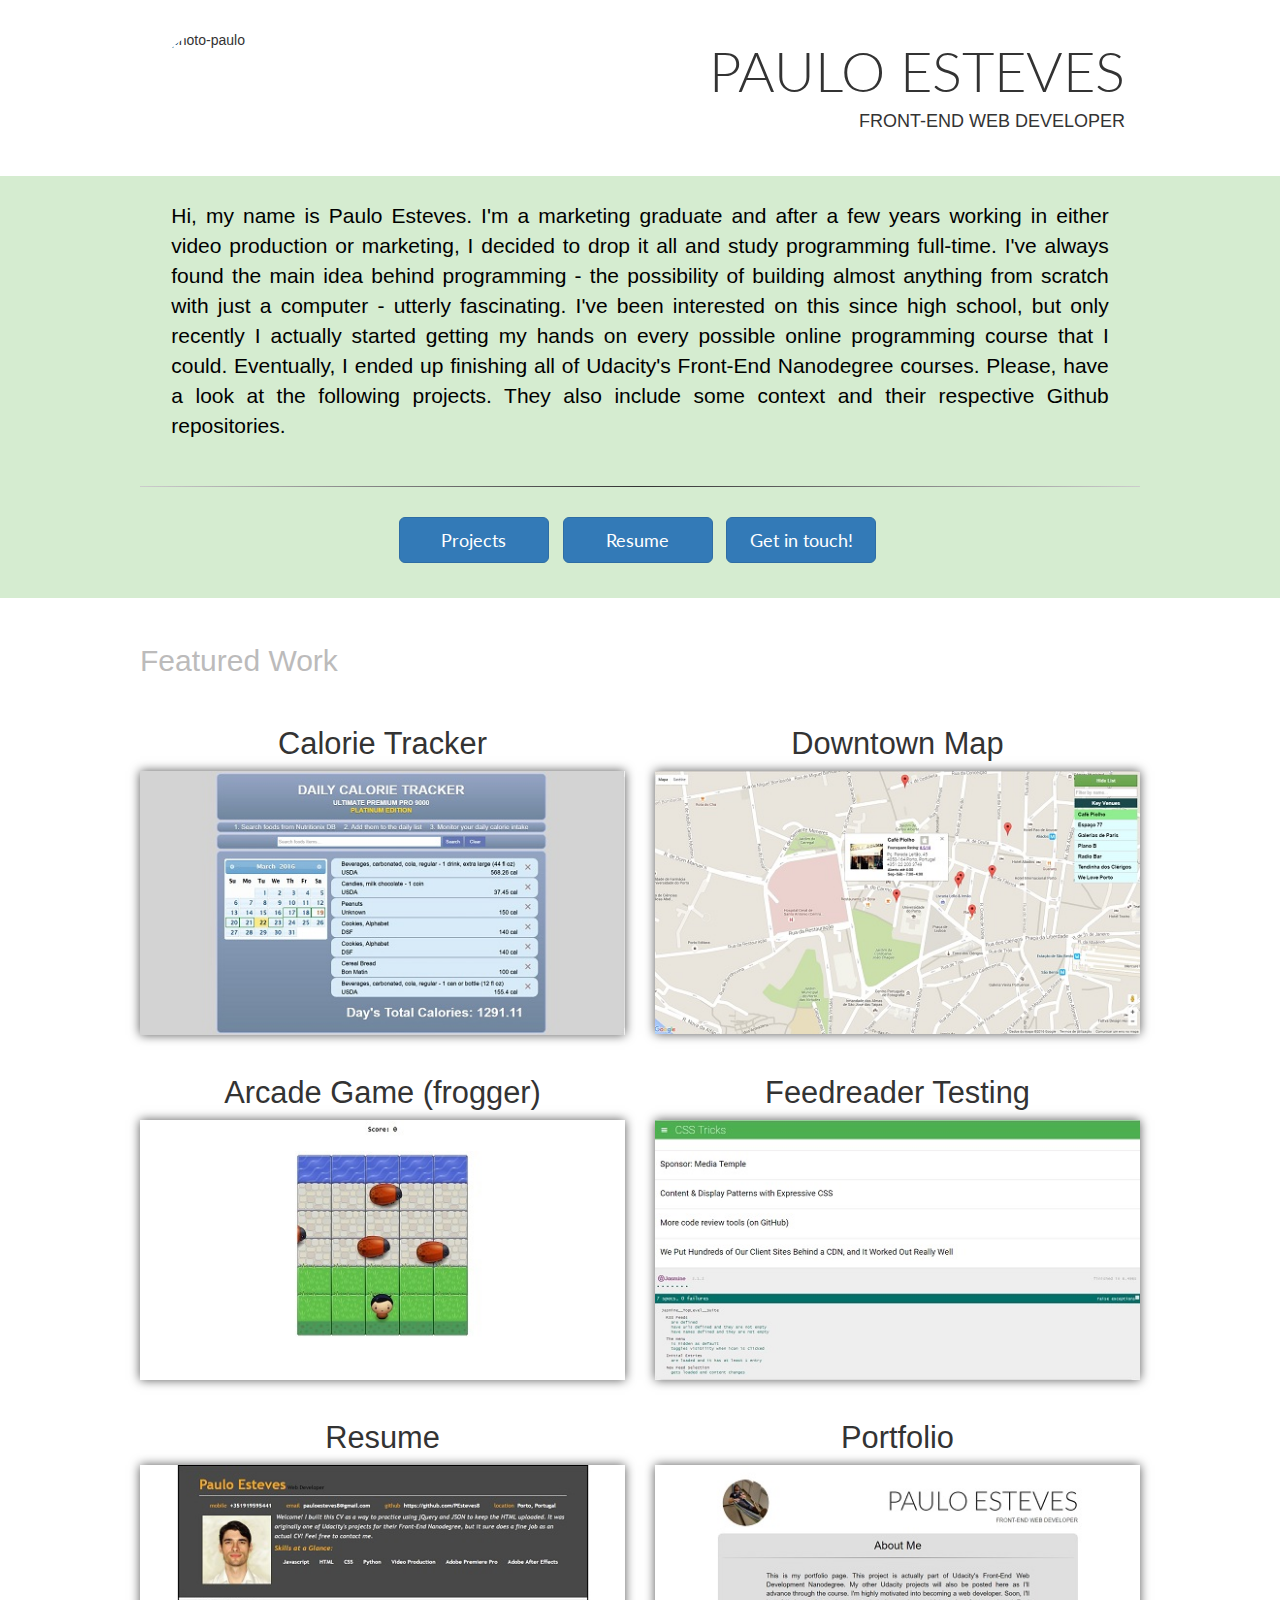
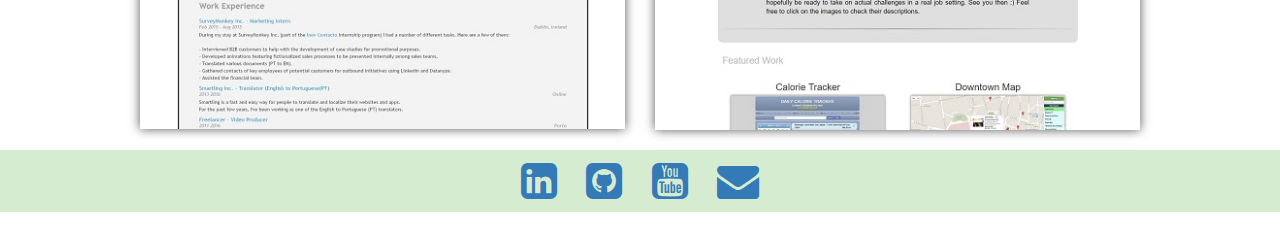
==== index.html @ fed98a26 "Switch placeholders with the actual projects" ====
<!DOCTYPE html>
<html>
  <head>
    <meta charset="utf-8">
    <meta name="viewport" content="width=device-width, initial-scale=1">
    <title>Paulo Esteves | Portfolio</title>
    <link rel="stylesheet" href="https://maxcdn.bootstrapcdn.com/bootstrap/3.3.6/css/bootstrap.min.css">
    <link rel="stylesheet" href="css/styles.css">
    <link href='https://fonts.googleapis.com/css?family=Lato:400,300' rel='stylesheet' type='text/css'>
    <link rel="stylesheet" href="https://maxcdn.bootstrapcdn.com/font-awesome/4.5.0/css/font-awesome.min.css" async>
    <script src="https://code.jquery.com/jquery-2.2.0.min.js"></script>
    <script src="https://maxcdn.bootstrapcdn.com/bootstrap/3.3.6/js/bootstrap.min.js"></script>
  </head>
  <body>
    <div class="container-fluid">
      <div class="row reduce-width">
        <div class="col-sm-3">
          <img class="img-responsive img-circle pic" src="https://scontent-mad1-1.xx.fbcdn.net/hphotos-xtp1/v/t1.0-9/11217966_1107688529257740_730842426302226319_n.jpg?oh=f24a5a9698c982ce047ebea0cc21320d&amp;oe=56FBA5E6" alt="photo-paulo" width="120" height="120">
        </div>
        <div class="col-sm-9 text-right text-uppercase text-md-left">
          <h1 class="name">Paulo Esteves</h1>
          <h4>Front-End Web Developer</h4>
        </div>
      </div>
      <div class="row">
        <div class="col-md-12 presentation-box text-center">

            <p class="text-justify presentation-text center-block">
            Hi, my name is Paulo Esteves. I'm a marketing graduate and after a few years working in either video production or marketing, I decided to drop it all and study programming full-time. I've always found the main idea behind programming - the possibility of building almost anything from scratch with just a computer - utterly fascinating. I've been interested on this since high school, but only recently I actually started getting my hands on every possible online programming course that I could. Eventually, I ended up finishing all of Udacity's Front-End Nanodegree courses. Please, have a look at the following projects. They also include some context and their respective Github repositories.
          </p>
          <hr>
          <ul class="list-unstyled list-inline menu">
            <li><a href="#featured" class="btn btn-primary btn-lg">Projects</a></li>
            <li><a href="https://PEsteves8.github.io/frontend-nanodegree-resume" target="_blank" class="btn btn-primary btn-lg">Resume</a></li>
            <li><a href="#contacts" class="btn btn-primary btn-lg">Get in touch!</a></li>
          </ul>
        </div>
      </div>
      <div class="reduce-width">
      <div class="row">
        <div class="col-md-12 featured-title" id="featured">
          <h2>Featured Work</h2>
        </div>
      </div>

      <div class="row text-center">
        <div class="col-md-6 project-box">
          <h2>Calorie Tracker</h2>
          <img class="img-responsive project-pic project-pic" alt ="Calorie Tracker Index" src="images/calorie-tracker.jpg" data-toggle="modal" data-target="#project1" width="500">
       </div>

        <div class="col-md-6 project-box">
          <h2>Downtown Map</h2>
          <img class="img-responsive center-block project-pic" alt ="placeholder" src="images/downtown-map.jpg" data-toggle="modal" data-target="#project2" width="500">
        </div>
      </div>
      <div class="row text-center">
        <div class="col-md-6 project-box">
          <h2>Arcade Game (frogger)</h2>
          <img class="img-responsive center-block project-pic" alt ="placeholder" src="images/arcade-game.jpg" data-toggle="modal" data-target="#project3" width="500">
        </div>
        <div class="col-md-6 project-box">
          <h2>Feedreader Testing</h2>
          <img class="img-responsive center-block project-pic" alt ="placeholder" src="images/feedreader-testing.jpg" data-toggle="modal" data-target="#project4" width="500">
        </div>
      </div>
      <div class="row text-center ">
        <div class="col-md-6 project-box">
          <h2>Resume</h2>
          <img class="img-responsive center-block project-pic" alt ="placeholder" src="images/resume.jpg" data-toggle="modal" data-target="#project5" width="500">
        </div>
        <div class="col-md-6 project-box">
          <h2>Portfolio</h2>
          <img class="img-responsive center-block project-pic" alt ="placeholder" src="images/portfolio.jpg" data-toggle="modal" data-target="#project6" width="500">
        </div>
      </div>
    </div>
      <div class="row">
        <div class="col-md-12 text-center social-icons" id="contacts">
          <a href="https://pt.linkedin.com/in/pauloesteves8" target="_blank"><i class="fa fa-3x fa-linkedin-square"></i></a>
          <a href="https://github.com/pesteves8" target="_blank"><i class="fa fa-3x fa-github-square"></i></a>
          <a href="https://www.youtube.com/user/Stevesbros/videos?sort=p&view=0&flow=grid" target="_blank"><i class="fa fa-3x fa-youtube-square"></i></a>
          <a href="mailto:pesteves8@gmail.com"><i class="fa fa-3x fa-envelope"></i></a>
        </div>
      </div>
    </div>

    <!-- Modals -->
    <div class="modal fade" id="project1" tabindex="-1" role="dialog" aria-labelledby="project1Label" aria-hidden="true">
      <div class="modal-dialog">
        <div class="modal-content">
          <div class="modal-header">
            <h2 class="modal-title text-center" id="project1Label">Calorie Tracker</h2>
          </div>
          <div class="modal-body">
            <img class="img-responsive center-block basic-bordered" alt ="app image" src="images/calorie-tracker.jpg">
            <div class="modal-anchors text-center">
            <a href="https://PEsteves8.github.io/calorie-tracker" target="_blank" class="btn btn-primary btn-large">Project</a>
            <a href="https://github.com/PEsteves8/calorie-tracker" target="_blank" class="btn btn-primary btn-large">Github Repo</a></div>
            <p class="project-description text-justify ">This project was built using the backbone.js framework. Udacity challenged students to learn Backbone by themselves from resources available on the web. The idea was then for them to build an app that allowed users to search food from an API and add them to a sum table. I also ended up implementing the calendar as I felt it made sense. Originally the data was stored locally using the localStorage object, but currently the data gets saved in a server using Firebase.</p>
          </div>
          <div class="modal-footer">
            <button type="button" class="btn btn-primary" data-dismiss="modal">Close</button>
          </div>
        </div>
      </div>
    </div>
    <div class="modal fade" id="project2" tabindex="-1" role="dialog" aria-labelledby="project2Label" aria-hidden="true">
      <div class="modal-dialog">
        <div class="modal-content">
          <div class="modal-header">
            <h2 class="modal-title text-center" id="project2Label">Downtown Map</h2>
          </div>
          <div class="modal-body">
            <img class="img-responsive center-block basic-bordered" alt ="app image" src="images/downtown-map.jpg">
            <div class="modal-anchors text-center">
            <a href="https://pesteves8.github.io/frontend-nanodegree-neighbourhood-map" target="_blank" class="btn btn-primary btn-large">Project</a>
            <a href="https://github.com/PEsteves8/frontend-nanodegree-neighborhood-map" target="_blank" class="btn btn-primary btn-large">Github Repo</a></div>
            <p class="project-description text-justify ">This project was built using the backbone.js framework. Udacity challenged students to learn Backbone by themselves from resources available on the web. The idea was then for them to build an app that allowed users to search food from an API and add them to a sum table. I also ended up implementing the calendar as I felt it made sense. Originally the data was stored locally using the localStorage object, but currently the data gets saved in a server using Firebase.</p>
          </div>
          <div class="modal-footer">
            <button type="button" class="btn btn-primary" data-dismiss="modal">Close</button>
          </div>
        </div>
      </div>
    </div>
    <div class="modal fade" id="project3" tabindex="-1" role="dialog" aria-labelledby="project3Label" aria-hidden="true">
      <div class="modal-dialog">
        <div class="modal-content">
          <div class="modal-header">
            <h2 class="modal-title text-center" id="project3Label">Arcade Game (Frogger clone)</h2>
          </div>
          <div class="modal-body">
            <img class="img-responsive center-block basic-bordered" alt ="app image" src="images/arcade-game.jpg">
            <div class="modal-anchors text-center">
            <a href="https://pesteves8.github.io/frontend-nanodegree-arcade-game" target="_blank" class="btn btn-primary btn-large">Project</a>
            <a href="https://github.com/PEsteves8/frontend-nanodegree-arcade-game" target="_blank" class="btn btn-primary btn-large">Github Repo</a></div>
            <p class="project-description text-justify ">This project was built using the backbone.js framework. Udacity challenged students to learn Backbone by themselves from resources available on the web. The idea was then for them to build an app that allowed users to search food from an API and add them to a sum table. I also ended up implementing the calendar as I felt it made sense. Originally the data was stored locally using the localStorage object, but currently the data gets saved in a server using Firebase.</p>
          </div>
          <div class="modal-footer">
            <button type="button" class="btn btn-primary" data-dismiss="modal">Close</button>
          </div>
        </div>
      </div>
    </div>
    <div class="modal fade" id="project4" tabindex="-1" role="dialog" aria-labelledby="project4Label" aria-hidden="true">
      <div class="modal-dialog">
        <div class="modal-content">
          <div class="modal-header">
            <h2 class="modal-title text-center" id="project4Label">Feedreader Testing</h2>
          </div>
          <div class="modal-body">
            <img class="img-responsive center-block basic-bordered" alt ="app image" src="images/feedreader-testing.jpg">
            <div class="modal-anchors text-center">
            <a href="https://pesteves8.github.io/frontend-nanodegree-feedreader-testing" target="_blank" class="btn btn-primary btn-large">Project</a>
            <a href="https://github.com/PEsteves8/frontend-nanodegree-feedreader-testing" target="_blank" class="btn btn-primary btn-large">Github Repo</a></div>
            <p class="project-description text-justify ">This project was built using the backbone.js framework. Udacity challenged students to learn Backbone by themselves from resources available on the web. The idea was then for them to build an app that allowed users to search food from an API and add them to a sum table. I also ended up implementing the calendar as I felt it made sense. Originally the data was stored locally using the localStorage object, but currently the data gets saved in a server using Firebase.</p>
          </div>
          <div class="modal-footer">
            <button type="button" class="btn btn-primary" data-dismiss="modal">Close</button>
          </div>
        </div>
      </div>
    </div>
    <div class="modal fade" id="project5" tabindex="-1" role="dialog" aria-labelledby="project5Label" aria-hidden="true">
      <div class="modal-dialog">
        <div class="modal-content">
          <div class="modal-header">
            <h2 class="modal-title text-center" id="project5Label">Interactive Resume</h2>
          </div>
          <div class="modal-body">
            <img class="img-responsive center-block basic-bordered" alt ="app image" src="images/resume.jpg">
            <div class="modal-anchors text-center">
            <a href="https://pesteves8.github.io/frontend-nanodegree-resume" target="_blank" class="btn btn-primary btn-large">Project</a>
            <a href="https://github.com/PEsteves8/frontend-nanodegree-resume" target="_blank" class="btn btn-primary btn-large">Github Repo</a></div>
            <p class="project-description text-justify ">This project was built using the backbone.js framework. Udacity challenged students to learn Backbone by themselves from resources available on the web. The idea was then for them to build an app that allowed users to search food from an API and add them to a sum table. I also ended up implementing the calendar as I felt it made sense. Originally the data was stored locally using the localStorage object, but currently the data gets saved in a server using Firebase.</p>
          </div>
          <div class="modal-footer">
            <button type="button" class="btn btn-primary" data-dismiss="modal">Close</button>
          </div>
        </div>
      </div>
    </div>
    <div class="modal fade" id="project6" tabindex="-1" role="dialog" aria-labelledby="project6Label" aria-hidden="true">
      <div class="modal-dialog">
        <div class="modal-content">
          <div class="modal-header">
            <h2 class="modal-title text-center" id="project6Label">Portfolio</h2>
          </div>
          <div class="modal-body">
            <img class="img-responsive center-block basic-bordered" alt ="app image" src="images/portfolio.jpg">
            <div class="modal-anchors text-center">
            <a href="https://pesteves8.github.io/frontend-nanodegree-portfolio" target="_blank" class="btn btn-primary btn-large">Project</a>
            <a href="https://github.com/PEsteves8/PEsteves8.github.io" target="_blank" class="btn btn-primary btn-large">Github Repo</a></div>
            <p class="project-description text-justify ">This project was built using the backbone.js framework. Udacity challenged students to learn Backbone by themselves from resources available on the web. The idea was then for them to build an app that allowed users to search food from an API and add them to a sum table. I also ended up implementing the calendar as I felt it made sense. Originally the data was stored locally using the localStorage object, but currently the data gets saved in a server using Firebase.</p>
          </div>
          <div class="modal-footer">
            <button type="button" class="btn btn-primary" data-dismiss="modal">Close</button>
          </div>
        </div>
      </div>
    </div>
  </body>
</html>
---- css/styles.css ----
body {
    font-family: 'Arial', Helvetica, sans-serif;
    margin-top: 20px;
}


a {
  font-family: 'Lato', sans-serif;
  color: #60604a;
  display: block;
  margin-top: 10px;
}

.reduce-width {
  width: 80%;
  margin: 0 auto;
}

.pic {
margin-top: 10px;
}


@media screen and (max-width: 770px) {
    .pic {
      margin: 0 auto;
    }

    .name-title {
      text-align: center;
    }
}


.name {
  font-family: 'Lato', sans-serif;
  font-weight: 300;
  font-size: 4em;
}

.about {
  font-family: 'Lato', sans-serif;
  padding-top: 10px;

}

.presentation-text {
  padding-top: 2%;
  padding-bottom: 2%;
  width: 75%;
  font-size: 1.5em;
}

.presentation-box {
  color: black;
  background-color: #d5ecd0;
  margin-top: 2%;
  margin-bottom: 2%;
  padding-bottom: 2%;

}

.menu a {
  font-weight: 400;
  width: 150px;
}

.featured-title {
  color: #bcbbbb;
  padding-bottom: 2%;
}

.project-pic {
  box-shadow: 0 0 10px #575757;
  transition: box-shadow 0.2s ease-out;
}

.project-pic, .project-box {
  margin: 0 auto;
}

.project-pic:hover {
  cursor: pointer;
  box-shadow: 0 0 20px #575757;
}

.project-box h2 {
  font-size: 2.2em;
}

.project-box {
  margin-bottom: 2%;
}

.fa {
  color: #337ab7;

}
.fa:hover {
  color: #286090;
}

.social-icons {
  background-color:  #d5ecd0;
  padding: 10px;
  margin-bottom: 2%;
}

.social-icons a {
  display: inline;
  margin: 1%;
}

.project-description {
  margin: 2% 5% 0;
  font-size: 1.3em;
}
.modal-buttons {
  margin-top: 2%;
}

.modal-anchors a {
  width: 120px;
}

.basic-bordered {
  border: 1px solid grey;
}

hr {
    border: 0;
    height: 1px;
    background: #333;
    background-image: linear-gradient(to right, #ccc, #333, #ccc);
    width: 80%;

}
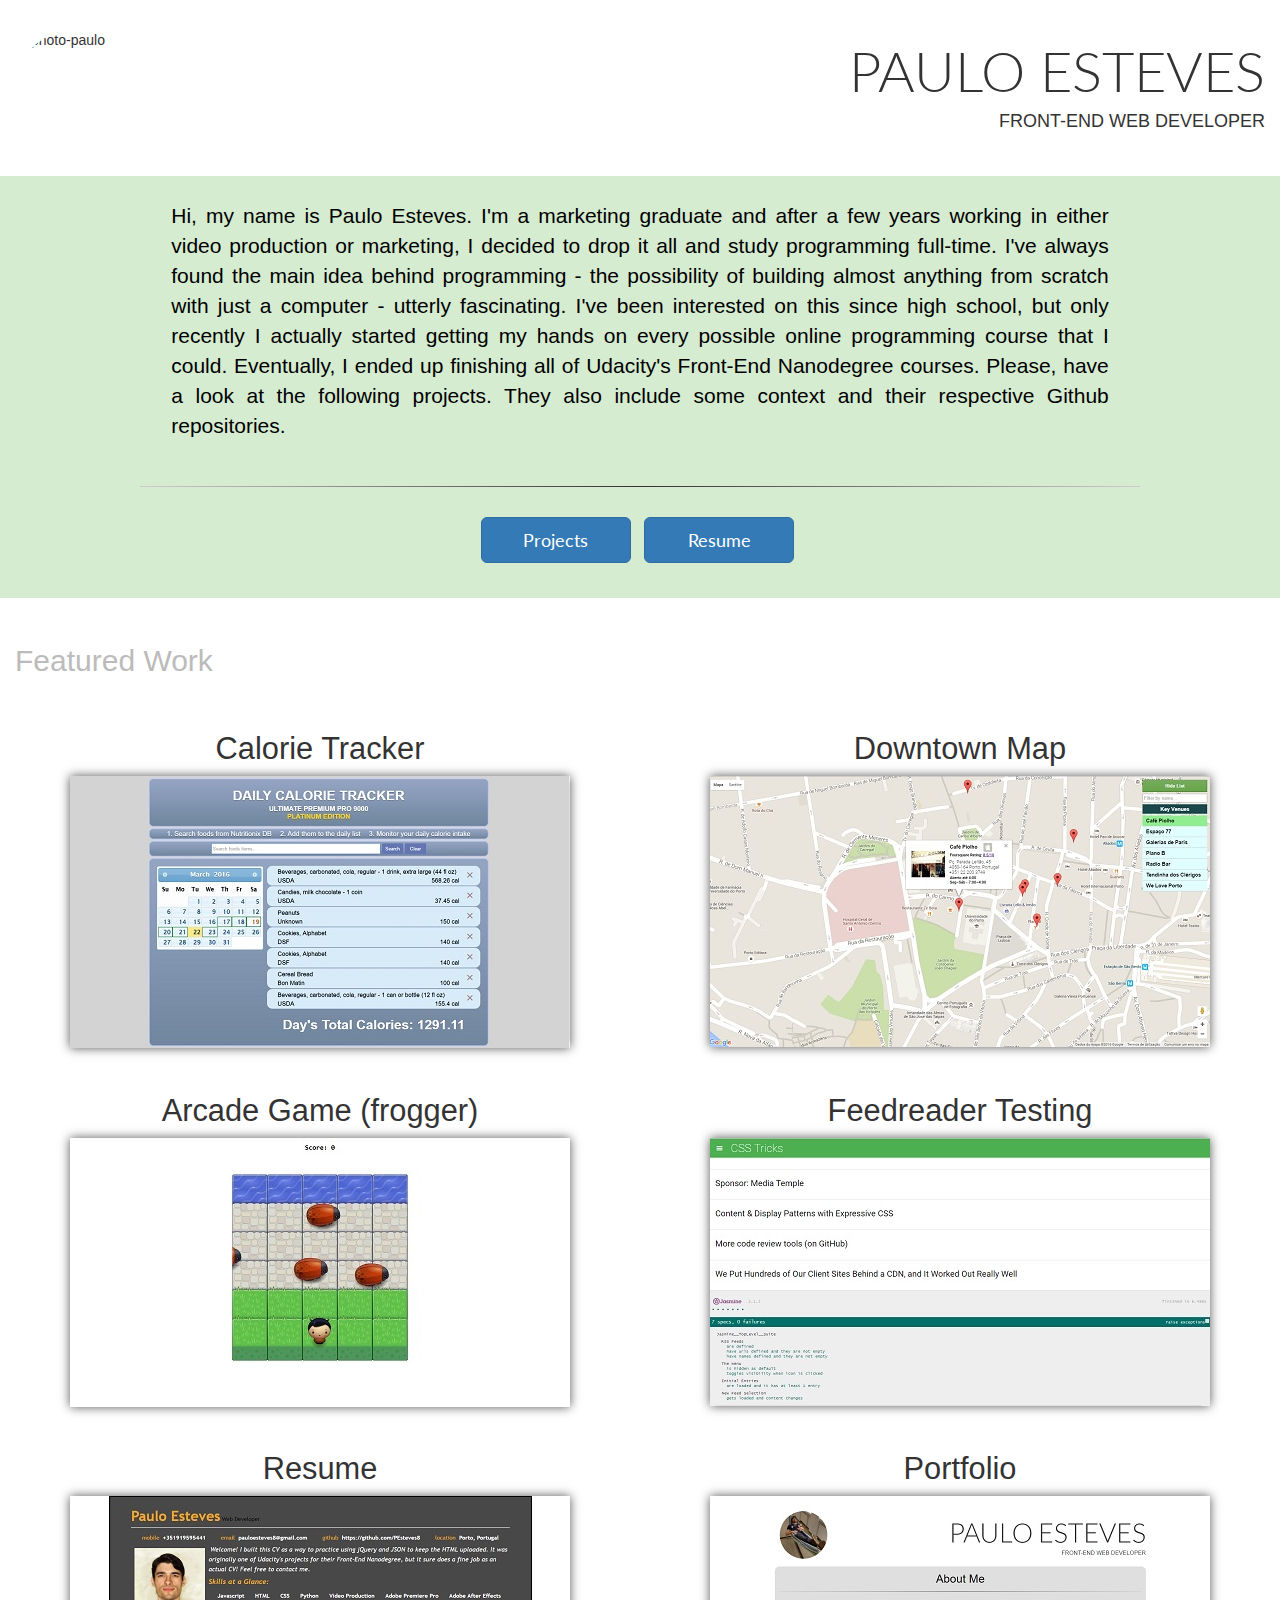
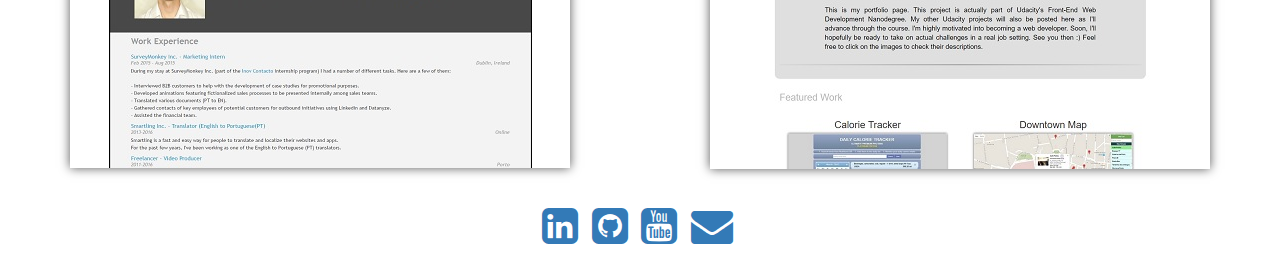
==== commit 882369cd: "feat: Delete get in touch button" ====
--- a/index.html
+++ b/index.html
@@ -1,42 +1,45 @@
 <!DOCTYPE html>
 <html>
-  <head>
-    <meta charset="utf-8">
-    <meta name="viewport" content="width=device-width, initial-scale=1">
-    <title>Paulo Esteves | Portfolio</title>
-    <link rel="stylesheet" href="https://maxcdn.bootstrapcdn.com/bootstrap/3.3.6/css/bootstrap.min.css">
-    <link rel="stylesheet" href="css/styles.css">
-    <link href='https://fonts.googleapis.com/css?family=Lato:400,300' rel='stylesheet' type='text/css'>
-    <link rel="stylesheet" href="https://maxcdn.bootstrapcdn.com/font-awesome/4.5.0/css/font-awesome.min.css" async>
-    <script src="https://code.jquery.com/jquery-2.2.0.min.js"></script>
-    <script src="https://maxcdn.bootstrapcdn.com/bootstrap/3.3.6/js/bootstrap.min.js"></script>
-  </head>
-  <body>
-    <div class="container-fluid">
-      <div class="row reduce-width">
-        <div class="col-sm-3">
-          <img class="img-responsive img-circle pic" src="https://scontent-mad1-1.xx.fbcdn.net/hphotos-xtp1/v/t1.0-9/11217966_1107688529257740_730842426302226319_n.jpg?oh=f24a5a9698c982ce047ebea0cc21320d&amp;oe=56FBA5E6" alt="photo-paulo" width="120" height="120">
-        </div>
-        <div class="col-sm-9 text-right text-uppercase text-md-left">
-          <h1 class="name">Paulo Esteves</h1>
-          <h4>Front-End Web Developer</h4>
-        </div>
-      </div>
-      <div class="row">
-        <div class="col-md-12 presentation-box text-center">
-
-            <p class="text-justify presentation-text center-block">
-            Hi, my name is Paulo Esteves. I'm a marketing graduate and after a few years working in either video production or marketing, I decided to drop it all and study programming full-time. I've always found the main idea behind programming - the possibility of building almost anything from scratch with just a computer - utterly fascinating. I've been interested on this since high school, but only recently I actually started getting my hands on every possible online programming course that I could. Eventually, I ended up finishing all of Udacity's Front-End Nanodegree courses. Please, have a look at the following projects. They also include some context and their respective Github repositories.
-          </p>
-          <hr>
-          <ul class="list-unstyled list-inline menu">
-            <li><a href="#featured" class="btn btn-primary btn-lg">Projects</a></li>
-            <li><a href="https://PEsteves8.github.io/frontend-nanodegree-resume" target="_blank" class="btn btn-primary btn-lg">Resume</a></li>
-            <li><a href="#contacts" class="btn btn-primary btn-lg">Get in touch!</a></li>
-          </ul>
-        </div>
-      </div>
-      <div class="reduce-width">
+
+<head>
+  <meta charset="utf-8">
+  <meta name="viewport" content="width=device-width, initial-scale=1">
+  <title>Paulo Esteves | Portfolio</title>
+  <link rel="stylesheet" href="https://maxcdn.bootstrapcdn.com/bootstrap/3.3.6/css/bootstrap.min.css">
+  <link rel="stylesheet" href="css/styles.css">
+  <link href='https://fonts.googleapis.com/css?family=Lato:400,300' rel='stylesheet' type='text/css'>
+  <link rel="stylesheet" href="https://maxcdn.bootstrapcdn.com/font-awesome/4.5.0/css/font-awesome.min.css">
+  <script src="https://code.jquery.com/jquery-2.2.0.min.js"></script>
+  <script src="https://maxcdn.bootstrapcdn.com/bootstrap/3.3.6/js/bootstrap.min.js"></script>
+</head>
+
+<body>
+  <div class="container-fluid">
+    <div class="row header-row">
+      <div class="col-sm-3">
+        <img class="img-responsive img-circle pic" src="https://scontent-mad1-1.xx.fbcdn.net/hphotos-xtp1/v/t1.0-9/11217966_1107688529257740_730842426302226319_n.jpg?oh=f24a5a9698c982ce047ebea0cc21320d&amp;oe=56FBA5E6" alt="photo-paulo" width="120" height="120">
+      </div>
+      <div class="col-sm-9 text-right text-uppercase text-md-left">
+        <h1 class="name">Paulo Esteves</h1>
+        <h4>Front-End Web Developer</h4>
+      </div>
+    </div>
+    <div class="row">
+      <div class="col-md-12 presentation-box text-center">
+
+        <p class="text-justify presentation-text center-block">
+          Hi, my name is Paulo Esteves. I'm a marketing graduate and after a few years working in either video production or marketing, I decided to drop it all and study programming full-time. I've always found the main idea behind programming - the possibility
+          of building almost anything from scratch with just a computer - utterly fascinating. I've been interested on this since high school, but only recently I actually started getting my hands on every possible online programming course that I could.
+          Eventually, I ended up finishing all of Udacity's Front-End Nanodegree courses. Please, have a look at the following projects. They also include some context and their respective Github repositories.
+        </p>
+        <hr>
+        <ul class="list-unstyled list-inline menu">
+          <li><a href="#featured" class="btn btn-primary btn-lg">Projects</a></li>
+          <li><a href="https://PEsteves8.github.io/frontend-nanodegree-resume" target="_blank" class="btn btn-primary btn-lg">Resume</a></li>
+        </ul>
+      </div>
+    </div>
+    <div class="project-section">
       <div class="row">
         <div class="col-md-12 featured-title" id="featured">
           <h2>Featured Work</h2>
@@ -46,159 +49,168 @@
       <div class="row text-center">
         <div class="col-md-6 project-box">
           <h2>Calorie Tracker</h2>
-          <img class="img-responsive project-pic project-pic" alt ="Calorie Tracker Index" src="images/calorie-tracker.jpg" data-toggle="modal" data-target="#project1" width="500">
-       </div>
+          <img class="img-responsive project-pic project-pic" alt="Calorie Tracker Index" src="images/calorie-tracker.jpg" data-toggle="modal" data-target="#project1" width="500">
+        </div>
 
         <div class="col-md-6 project-box">
           <h2>Downtown Map</h2>
-          <img class="img-responsive center-block project-pic" alt ="placeholder" src="images/downtown-map.jpg" data-toggle="modal" data-target="#project2" width="500">
+          <img class="img-responsive center-block project-pic" alt="placeholder" src="images/downtown-map.jpg" data-toggle="modal" data-target="#project2" width="500">
         </div>
       </div>
       <div class="row text-center">
         <div class="col-md-6 project-box">
           <h2>Arcade Game (frogger)</h2>
-          <img class="img-responsive center-block project-pic" alt ="placeholder" src="images/arcade-game.jpg" data-toggle="modal" data-target="#project3" width="500">
+          <img class="img-responsive center-block project-pic" alt="placeholder" src="images/arcade-game.jpg" data-toggle="modal" data-target="#project3" width="500">
         </div>
         <div class="col-md-6 project-box">
           <h2>Feedreader Testing</h2>
-          <img class="img-responsive center-block project-pic" alt ="placeholder" src="images/feedreader-testing.jpg" data-toggle="modal" data-target="#project4" width="500">
+          <img class="img-responsive center-block project-pic" alt="placeholder" src="images/feedreader-testing.jpg" data-toggle="modal" data-target="#project4" width="500">
         </div>
       </div>
       <div class="row text-center ">
         <div class="col-md-6 project-box">
           <h2>Resume</h2>
-          <img class="img-responsive center-block project-pic" alt ="placeholder" src="images/resume.jpg" data-toggle="modal" data-target="#project5" width="500">
+          <img class="img-responsive center-block project-pic" alt="placeholder" src="images/resume.jpg" data-toggle="modal" data-target="#project5" width="500">
         </div>
         <div class="col-md-6 project-box">
           <h2>Portfolio</h2>
-          <img class="img-responsive center-block project-pic" alt ="placeholder" src="images/portfolio.jpg" data-toggle="modal" data-target="#project6" width="500">
-        </div>
-      </div>
-    </div>
-      <div class="row">
-        <div class="col-md-12 text-center social-icons" id="contacts">
-          <a href="https://pt.linkedin.com/in/pauloesteves8" target="_blank"><i class="fa fa-3x fa-linkedin-square"></i></a>
-          <a href="https://github.com/pesteves8" target="_blank"><i class="fa fa-3x fa-github-square"></i></a>
-          <a href="https://www.youtube.com/user/Stevesbros/videos?sort=p&view=0&flow=grid" target="_blank"><i class="fa fa-3x fa-youtube-square"></i></a>
-          <a href="mailto:pesteves8@gmail.com"><i class="fa fa-3x fa-envelope"></i></a>
-        </div>
-      </div>
-    </div>
-
-    <!-- Modals -->
-    <div class="modal fade" id="project1" tabindex="-1" role="dialog" aria-labelledby="project1Label" aria-hidden="true">
-      <div class="modal-dialog">
-        <div class="modal-content">
-          <div class="modal-header">
-            <h2 class="modal-title text-center" id="project1Label">Calorie Tracker</h2>
-          </div>
-          <div class="modal-body">
-            <img class="img-responsive center-block basic-bordered" alt ="app image" src="images/calorie-tracker.jpg">
-            <div class="modal-anchors text-center">
+          <img class="img-responsive center-block project-pic" alt="placeholder" src="images/portfolio.jpg" data-toggle="modal" data-target="#project6" width="500">
+        </div>
+      </div>
+    </div>
+    <div class="row">
+      <div class="col-md-12 text-center social-icons-section">
+        <ul class="list-unstyled list-inline">
+        <li><a href="https://pt.linkedin.com/in/pauloesteves8" target="_blank"><i class="fa fa-3x fa-linkedin-square"></i></a></li>
+        <li><a href="https://github.com/pesteves8" target="_blank"><i class="fa fa-3x fa-github-square"></i></a></li>
+        <li><a href="https://www.youtube.com/user/Stevesbros/videos?sort=p&view=0&flow=grid" target="_blank"><i class="fa fa-3x fa-youtube-square"></i></a></li>
+       <li><a href="mailto:pesteves8@gmail.com"><i class="fa fa-3x fa-envelope"></i></a></li>
+      </ul>
+      </div>
+    </div>
+  </div>
+
+  <!-- Modals - they open when a project image gets clicked -->
+  <div class="modal fade" id="project1" tabindex="-1" role="dialog" aria-labelledby="project1Label" aria-hidden="true">
+    <div class="modal-dialog">
+      <div class="modal-content">
+        <div class="modal-header">
+          <h2 class="modal-title text-center" id="project1Label">Calorie Tracker</h2>
+        </div>
+        <div class="modal-body">
+          <img class="img-responsive center-block modal-pic" alt="app image" src="images/calorie-tracker.jpg">
+          <div class="modal-anchors text-center">
             <a href="https://PEsteves8.github.io/calorie-tracker" target="_blank" class="btn btn-primary btn-large">Project</a>
             <a href="https://github.com/PEsteves8/calorie-tracker" target="_blank" class="btn btn-primary btn-large">Github Repo</a></div>
-            <p class="project-description text-justify ">This project was built using the backbone.js framework. Udacity challenged students to learn Backbone by themselves from resources available on the web. The idea was then for them to build an app that allowed users to search food from an API and add them to a sum table. I also ended up implementing the calendar as I felt it made sense. Originally the data was stored locally using the localStorage object, but currently the data gets saved in a server using Firebase.</p>
-          </div>
-          <div class="modal-footer">
-            <button type="button" class="btn btn-primary" data-dismiss="modal">Close</button>
-          </div>
-        </div>
-      </div>
-    </div>
-    <div class="modal fade" id="project2" tabindex="-1" role="dialog" aria-labelledby="project2Label" aria-hidden="true">
-      <div class="modal-dialog">
-        <div class="modal-content">
-          <div class="modal-header">
-            <h2 class="modal-title text-center" id="project2Label">Downtown Map</h2>
-          </div>
-          <div class="modal-body">
-            <img class="img-responsive center-block basic-bordered" alt ="app image" src="images/downtown-map.jpg">
-            <div class="modal-anchors text-center">
+          <p class="project-description text-justify ">This project was built using the backbone.js framework. Udacity challenged students to learn Backbone by themselves from resources available on the web. The idea was then for them to build an app that allowed users to search food from an API
+            and add them to a sum table. I also ended up implementing the calendar as I felt it made sense. Originally the data was stored locally using the localStorage object, but currently the data gets saved in a server using Firebase.</p>
+        </div>
+        <div class="modal-footer">
+          <button type="button" class="btn btn-primary" data-dismiss="modal">Close</button>
+        </div>
+      </div>
+    </div>
+  </div>
+  <div class="modal fade" id="project2" tabindex="-1" role="dialog" aria-labelledby="project2Label" aria-hidden="true">
+    <div class="modal-dialog">
+      <div class="modal-content">
+        <div class="modal-header">
+          <h2 class="modal-title text-center" id="project2Label">Downtown Map</h2>
+        </div>
+        <div class="modal-body">
+          <img class="img-responsive center-block modal-pic" alt="app image" src="images/downtown-map.jpg">
+          <div class="modal-anchors text-center">
             <a href="https://pesteves8.github.io/frontend-nanodegree-neighbourhood-map" target="_blank" class="btn btn-primary btn-large">Project</a>
             <a href="https://github.com/PEsteves8/frontend-nanodegree-neighborhood-map" target="_blank" class="btn btn-primary btn-large">Github Repo</a></div>
-            <p class="project-description text-justify ">This project was built using the backbone.js framework. Udacity challenged students to learn Backbone by themselves from resources available on the web. The idea was then for them to build an app that allowed users to search food from an API and add them to a sum table. I also ended up implementing the calendar as I felt it made sense. Originally the data was stored locally using the localStorage object, but currently the data gets saved in a server using Firebase.</p>
-          </div>
-          <div class="modal-footer">
-            <button type="button" class="btn btn-primary" data-dismiss="modal">Close</button>
-          </div>
-        </div>
-      </div>
-    </div>
-    <div class="modal fade" id="project3" tabindex="-1" role="dialog" aria-labelledby="project3Label" aria-hidden="true">
-      <div class="modal-dialog">
-        <div class="modal-content">
-          <div class="modal-header">
-            <h2 class="modal-title text-center" id="project3Label">Arcade Game (Frogger clone)</h2>
-          </div>
-          <div class="modal-body">
-            <img class="img-responsive center-block basic-bordered" alt ="app image" src="images/arcade-game.jpg">
-            <div class="modal-anchors text-center">
+          <p class="project-description text-justify ">The final project of a Udacity course, it's main purpose was for students to practice using an organizational framework, in this case, Knockout.js, and AJAX requests. It consists of a selection of bars and clubs in Porto's downtown. The app
+            fetches the locations from a JSON and using Google Maps' API, populates the markers. The infowindows show information fetched form Foursquare, that include rating, address and closing time. There is also a live search box that filters the list.</p>
+        </div>
+        <div class="modal-footer">
+          <button type="button" class="btn btn-primary" data-dismiss="modal">Close</button>
+        </div>
+      </div>
+    </div>
+  </div>
+  <div class="modal fade" id="project3" tabindex="-1" role="dialog" aria-labelledby="project3Label" aria-hidden="true">
+    <div class="modal-dialog">
+      <div class="modal-content">
+        <div class="modal-header">
+          <h2 class="modal-title text-center" id="project3Label">Arcade Game (Frogger clone)</h2>
+        </div>
+        <div class="modal-body">
+          <img class="img-responsive center-block modal-pic" alt="app image" src="images/arcade-game.jpg">
+          <div class="modal-anchors text-center">
             <a href="https://pesteves8.github.io/frontend-nanodegree-arcade-game" target="_blank" class="btn btn-primary btn-large">Project</a>
             <a href="https://github.com/PEsteves8/frontend-nanodegree-arcade-game" target="_blank" class="btn btn-primary btn-large">Github Repo</a></div>
-            <p class="project-description text-justify ">This project was built using the backbone.js framework. Udacity challenged students to learn Backbone by themselves from resources available on the web. The idea was then for them to build an app that allowed users to search food from an API and add them to a sum table. I also ended up implementing the calendar as I felt it made sense. Originally the data was stored locally using the localStorage object, but currently the data gets saved in a server using Firebase.</p>
-          </div>
-          <div class="modal-footer">
-            <button type="button" class="btn btn-primary" data-dismiss="modal">Close</button>
-          </div>
-        </div>
-      </div>
-    </div>
-    <div class="modal fade" id="project4" tabindex="-1" role="dialog" aria-labelledby="project4Label" aria-hidden="true">
-      <div class="modal-dialog">
-        <div class="modal-content">
-          <div class="modal-header">
-            <h2 class="modal-title text-center" id="project4Label">Feedreader Testing</h2>
-          </div>
-          <div class="modal-body">
-            <img class="img-responsive center-block basic-bordered" alt ="app image" src="images/feedreader-testing.jpg">
-            <div class="modal-anchors text-center">
+          <p class="project-description text-justify ">This is one of Udacity's projects, part of a course on Object Oriented Programming, taught by Hack Reactor's founder, Marcus Phillips. Students were required to use provided character and environment designs, and write the code for the behavior
+            of the game. It was built on the HTML5 canvas.</p>
+        </div>
+        <div class="modal-footer">
+          <button type="button" class="btn btn-primary" data-dismiss="modal">Close</button>
+        </div>
+      </div>
+    </div>
+  </div>
+  <div class="modal fade" id="project4" tabindex="-1" role="dialog" aria-labelledby="project4Label" aria-hidden="true">
+    <div class="modal-dialog">
+      <div class="modal-content">
+        <div class="modal-header">
+          <h2 class="modal-title text-center" id="project4Label">Feedreader Testing</h2>
+        </div>
+        <div class="modal-body">
+          <img class="img-responsive center-block modal-pic" alt="app image" src="images/feedreader-testing.jpg">
+          <div class="modal-anchors text-center">
             <a href="https://pesteves8.github.io/frontend-nanodegree-feedreader-testing" target="_blank" class="btn btn-primary btn-large">Project</a>
             <a href="https://github.com/PEsteves8/frontend-nanodegree-feedreader-testing" target="_blank" class="btn btn-primary btn-large">Github Repo</a></div>
-            <p class="project-description text-justify ">This project was built using the backbone.js framework. Udacity challenged students to learn Backbone by themselves from resources available on the web. The idea was then for them to build an app that allowed users to search food from an API and add them to a sum table. I also ended up implementing the calendar as I felt it made sense. Originally the data was stored locally using the localStorage object, but currently the data gets saved in a server using Firebase.</p>
-          </div>
-          <div class="modal-footer">
-            <button type="button" class="btn btn-primary" data-dismiss="modal">Close</button>
-          </div>
-        </div>
-      </div>
-    </div>
-    <div class="modal fade" id="project5" tabindex="-1" role="dialog" aria-labelledby="project5Label" aria-hidden="true">
-      <div class="modal-dialog">
-        <div class="modal-content">
-          <div class="modal-header">
-            <h2 class="modal-title text-center" id="project5Label">Interactive Resume</h2>
-          </div>
-          <div class="modal-body">
-            <img class="img-responsive center-block basic-bordered" alt ="app image" src="images/resume.jpg">
-            <div class="modal-anchors text-center">
+          <p class="project-description text-justify ">The idea for this Udacity project was to teach students how to thing in terms of testing oriented programming. Student's had to write simple tests using the Jasmine testing framework. It was on of two projects that was just about improving already
+            existing projects. The other being one about Web Performance focused on improving loading times and frame rate.</p>
+        </div>
+        <div class="modal-footer">
+          <button type="button" class="btn btn-primary" data-dismiss="modal">Close</button>
+        </div>
+      </div>
+    </div>
+  </div>
+  <div class="modal fade" id="project5" tabindex="-1" role="dialog" aria-labelledby="project5Label" aria-hidden="true">
+    <div class="modal-dialog">
+      <div class="modal-content">
+        <div class="modal-header">
+          <h2 class="modal-title text-center" id="project5Label">Interactive Resume</h2>
+        </div>
+        <div class="modal-body">
+          <img class="img-responsive center-block modal-pic" alt="app image" src="images/resume.jpg">
+          <div class="modal-anchors text-center">
             <a href="https://pesteves8.github.io/frontend-nanodegree-resume" target="_blank" class="btn btn-primary btn-large">Project</a>
             <a href="https://github.com/PEsteves8/frontend-nanodegree-resume" target="_blank" class="btn btn-primary btn-large">Github Repo</a></div>
-            <p class="project-description text-justify ">This project was built using the backbone.js framework. Udacity challenged students to learn Backbone by themselves from resources available on the web. The idea was then for them to build an app that allowed users to search food from an API and add them to a sum table. I also ended up implementing the calendar as I felt it made sense. Originally the data was stored locally using the localStorage object, but currently the data gets saved in a server using Firebase.</p>
-          </div>
-          <div class="modal-footer">
-            <button type="button" class="btn btn-primary" data-dismiss="modal">Close</button>
-          </div>
-        </div>
-      </div>
-    </div>
-    <div class="modal fade" id="project6" tabindex="-1" role="dialog" aria-labelledby="project6Label" aria-hidden="true">
-      <div class="modal-dialog">
-        <div class="modal-content">
-          <div class="modal-header">
-            <h2 class="modal-title text-center" id="project6Label">Portfolio</h2>
-          </div>
-          <div class="modal-body">
-            <img class="img-responsive center-block basic-bordered" alt ="app image" src="images/portfolio.jpg">
-            <div class="modal-anchors text-center">
+          <p class="project-description text-justify ">The second of Udacity's projects, it's main goals were to allow students to practice using templates, jQuery and JSON, while building an actual useful resume. The data is organized in a JSON file, and it's placed dynamically on the page, making
+            it pretty easy to edit or add data the resume.</p>
+        </div>
+        <div class="modal-footer">
+          <button type="button" class="btn btn-primary" data-dismiss="modal">Close</button>
+        </div>
+      </div>
+    </div>
+  </div>
+  <div class="modal fade" id="project6" tabindex="-1" role="dialog" aria-labelledby="project6Label" aria-hidden="true">
+    <div class="modal-dialog">
+      <div class="modal-content">
+        <div class="modal-header">
+          <h2 class="modal-title text-center" id="project6Label">Portfolio</h2>
+        </div>
+        <div class="modal-body">
+          <img class="img-responsive center-block modal-pic" alt="app image" src="images/portfolio.jpg">
+          <div class="modal-anchors text-center">
             <a href="https://pesteves8.github.io/frontend-nanodegree-portfolio" target="_blank" class="btn btn-primary btn-large">Project</a>
             <a href="https://github.com/PEsteves8/PEsteves8.github.io" target="_blank" class="btn btn-primary btn-large">Github Repo</a></div>
-            <p class="project-description text-justify ">This project was built using the backbone.js framework. Udacity challenged students to learn Backbone by themselves from resources available on the web. The idea was then for them to build an app that allowed users to search food from an API and add them to a sum table. I also ended up implementing the calendar as I felt it made sense. Originally the data was stored locally using the localStorage object, but currently the data gets saved in a server using Firebase.</p>
-          </div>
-          <div class="modal-footer">
-            <button type="button" class="btn btn-primary" data-dismiss="modal">Close</button>
-          </div>
-        </div>
-      </div>
-    </div>
-  </body>
+          <p class="project-description text-justify ">The site you're visiting right now, this was the first project part of Udacity's Front-End Nanodegree. It's purpose was to introduce students to the Bootstrap framework while building a simple portfolio page to make it easier to display any other
+            projects, whether build as part of an Udacity course or not.</p>
+        </div>
+        <div class="modal-footer">
+          <button type="button" class="btn btn-primary" data-dismiss="modal">Close</button>
+        </div>
+      </div>
+    </div>
+  </div>
+</body>
+
 </html>
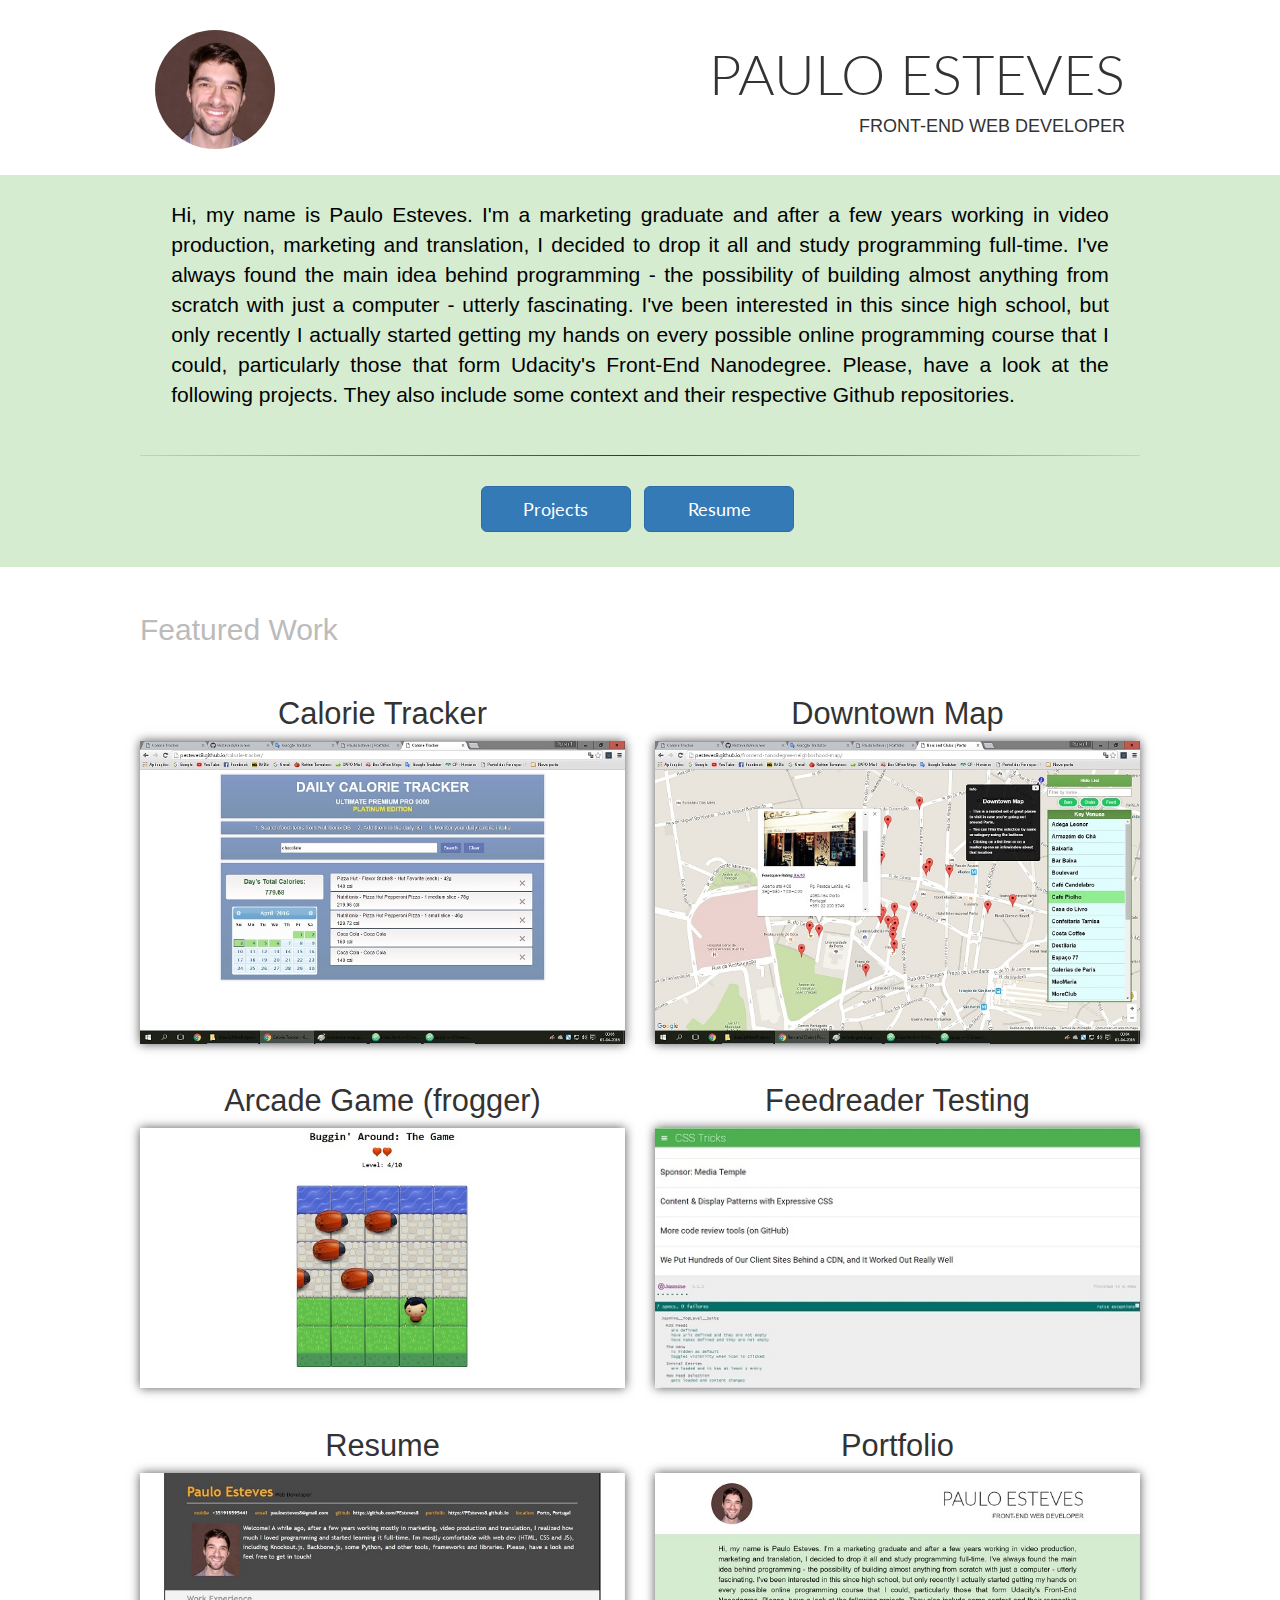
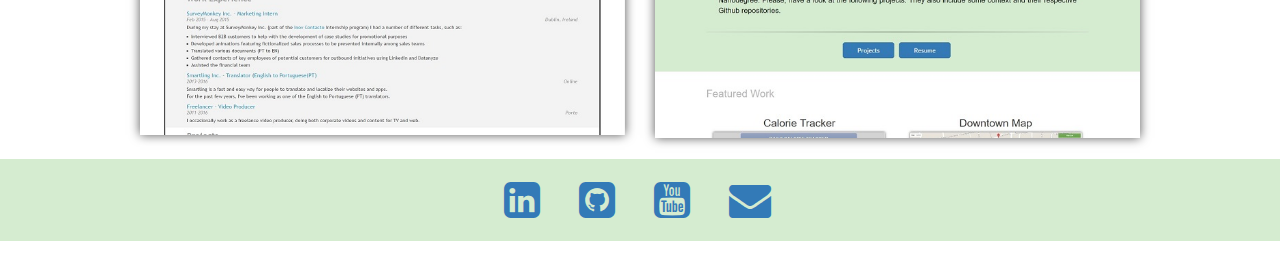
==== commit 26876295: "Update content" ====
--- a/index.html
+++ b/index.html
@@ -17,9 +17,9 @@
   <div class="container-fluid">
     <div class="row header-row">
       <div class="col-sm-3">
-        <img class="img-responsive img-circle pic" src="https://scontent-mad1-1.xx.fbcdn.net/hphotos-xtp1/v/t1.0-9/11217966_1107688529257740_730842426302226319_n.jpg?oh=f24a5a9698c982ce047ebea0cc21320d&amp;oe=56FBA5E6" alt="photo-paulo" width="120" height="120">
-      </div>
-      <div class="col-sm-9 text-right text-uppercase text-md-left">
+        <img class="img-responsive img-circle pic" src="images/photopass.jpg" alt="photo-paulo" width="120" height="120">
+      </div>
+      <div class="col-sm-9 text-right text-uppercase text-md-left name-title">
         <h1 class="name">Paulo Esteves</h1>
         <h4>Front-End Web Developer</h4>
       </div>
@@ -28,14 +28,13 @@
       <div class="col-md-12 presentation-box text-center">
 
         <p class="text-justify presentation-text center-block">
-          Hi, my name is Paulo Esteves. I'm a marketing graduate and after a few years working in either video production or marketing, I decided to drop it all and study programming full-time. I've always found the main idea behind programming - the possibility
-          of building almost anything from scratch with just a computer - utterly fascinating. I've been interested on this since high school, but only recently I actually started getting my hands on every possible online programming course that I could.
-          Eventually, I ended up finishing all of Udacity's Front-End Nanodegree courses. Please, have a look at the following projects. They also include some context and their respective Github repositories.
+          Hi, my name is Paulo Esteves. I'm a marketing graduate and after a few years working in video production, marketing and translation, I decided to drop it all and study programming full-time. I've always found the main idea behind programming - the possibility
+          of building almost anything from scratch with just a computer - utterly fascinating. I've been interested in this since high school, but only recently I actually started getting my hands on every possible online programming course that I could, particularly those that form Udacity's Front-End Nanodegree. Please, have a look at the following projects. They also include some context and their respective Github repositories.
         </p>
         <hr>
         <ul class="list-unstyled list-inline menu">
           <li><a href="#featured" class="btn btn-primary btn-lg">Projects</a></li>
-          <li><a href="https://PEsteves8.github.io/frontend-nanodegree-resume" target="_blank" class="btn btn-primary btn-lg">Resume</a></li>
+          <li><a href="https://PEsteves8.github.io/resume" target="_blank" class="btn btn-primary btn-lg">Resume</a></li>
         </ul>
       </div>
     </div>
@@ -100,10 +99,9 @@
         <div class="modal-body">
           <img class="img-responsive center-block modal-pic" alt="app image" src="images/calorie-tracker.jpg">
           <div class="modal-anchors text-center">
-            <a href="https://PEsteves8.github.io/calorie-tracker" target="_blank" class="btn btn-primary btn-large">Project</a>
+            <a href="https://PEsteves8.github.io/calorie-tracker" target="_blank" class="btn btn-primary btn-large">View</a>
             <a href="https://github.com/PEsteves8/calorie-tracker" target="_blank" class="btn btn-primary btn-large">Github Repo</a></div>
-          <p class="project-description text-justify ">This project was built using the backbone.js framework. Udacity challenged students to learn Backbone by themselves from resources available on the web. The idea was then for them to build an app that allowed users to search food from an API
-            and add them to a sum table. I also ended up implementing the calendar as I felt it made sense. Originally the data was stored locally using the localStorage object, but currently the data gets saved in a server using Firebase.</p>
+          <p class="project-description text-justify ">This project, built using Backbone.js, was created following a challenge by Udacity. The ideia was to learn Backbone.js from resources around the web and build an app that allowed users to look for food items from a DB and add them to a list that displayed the total calories. I ended up implementing the calendar as I felt it made perfect sense. For demonstration purposes, the data gets stored in a Firebase server.</p>
         </div>
         <div class="modal-footer">
           <button type="button" class="btn btn-primary" data-dismiss="modal">Close</button>
@@ -120,10 +118,9 @@
         <div class="modal-body">
           <img class="img-responsive center-block modal-pic" alt="app image" src="images/downtown-map.jpg">
           <div class="modal-anchors text-center">
-            <a href="https://pesteves8.github.io/frontend-nanodegree-neighbourhood-map" target="_blank" class="btn btn-primary btn-large">Project</a>
+            <a href="https://pesteves8.github.io/frontend-nanodegree-neighborhood-map" target="_blank" class="btn btn-primary btn-large">View</a>
             <a href="https://github.com/PEsteves8/frontend-nanodegree-neighborhood-map" target="_blank" class="btn btn-primary btn-large">Github Repo</a></div>
-          <p class="project-description text-justify ">The final project of a Udacity course, it's main purpose was for students to practice using an organizational framework, in this case, Knockout.js, and AJAX requests. It consists of a selection of bars and clubs in Porto's downtown. The app
-            fetches the locations from a JSON and using Google Maps' API, populates the markers. The infowindows show information fetched form Foursquare, that include rating, address and closing time. There is also a live search box that filters the list.</p>
+          <p class="project-description text-justify ">Part of Udacity's "Javascript Design Patterns" course, this project required students to build an app from scratch to practice using AJAX requests and an organizational framework, in this case, Knockout.js. It consists of a selection of bars and clubs in Porto's downtown. By providing the locations, the app uses Google Maps' API to populate the map with the markers. The infowindows show information fetched form Foursquare, that include rating, address, closing time and popular comments. There is also a live search box and a few buttons to help filter the list.</p>
         </div>
         <div class="modal-footer">
           <button type="button" class="btn btn-primary" data-dismiss="modal">Close</button>
@@ -140,10 +137,9 @@
         <div class="modal-body">
           <img class="img-responsive center-block modal-pic" alt="app image" src="images/arcade-game.jpg">
           <div class="modal-anchors text-center">
-            <a href="https://pesteves8.github.io/frontend-nanodegree-arcade-game" target="_blank" class="btn btn-primary btn-large">Project</a>
+            <a href="https://pesteves8.github.io/frontend-nanodegree-arcade-game" target="_blank" class="btn btn-primary btn-large">View</a>
             <a href="https://github.com/PEsteves8/frontend-nanodegree-arcade-game" target="_blank" class="btn btn-primary btn-large">Github Repo</a></div>
-          <p class="project-description text-justify ">This is one of Udacity's projects, part of a course on Object Oriented Programming, taught by Hack Reactor's founder, Marcus Phillips. Students were required to use provided character and environment designs, and write the code for the behavior
-            of the game. It was built on the HTML5 canvas.</p>
+          <p class="project-description text-justify ">Part of an Udacity course on Object Oriented Programming, taught by Hack Reactor's founder, Marcus Phillips, this was a project that required students to use provided character and environment designs, and write the code for the behavior of the game. It was built using the HTML5 canvas.</p>
         </div>
         <div class="modal-footer">
           <button type="button" class="btn btn-primary" data-dismiss="modal">Close</button>
@@ -160,10 +156,10 @@
         <div class="modal-body">
           <img class="img-responsive center-block modal-pic" alt="app image" src="images/feedreader-testing.jpg">
           <div class="modal-anchors text-center">
-            <a href="https://pesteves8.github.io/frontend-nanodegree-feedreader-testing" target="_blank" class="btn btn-primary btn-large">Project</a>
+            <a href="https://pesteves8.github.io/frontend-nanodegree-feedreader-testing" target="_blank" class="btn btn-primary btn-large">View</a>
             <a href="https://github.com/PEsteves8/frontend-nanodegree-feedreader-testing" target="_blank" class="btn btn-primary btn-large">Github Repo</a></div>
-          <p class="project-description text-justify ">The idea for this Udacity project was to teach students how to thing in terms of testing oriented programming. Student's had to write simple tests using the Jasmine testing framework. It was on of two projects that was just about improving already
-            existing projects. The other being one about Web Performance focused on improving loading times and frame rate.</p>
+          <p class="project-description text-justify ">The idea for this Udacity project was to introduce students to test oriented programming. The objective was to write a series of tests using the Jasmine testing framework. It was one of two projects that consisted in working with already
+            existing projects. The other one was dedicated to Web Performance, focused on improving loading times and frame rate.</p>
         </div>
         <div class="modal-footer">
           <button type="button" class="btn btn-primary" data-dismiss="modal">Close</button>
@@ -180,10 +176,10 @@
         <div class="modal-body">
           <img class="img-responsive center-block modal-pic" alt="app image" src="images/resume.jpg">
           <div class="modal-anchors text-center">
-            <a href="https://pesteves8.github.io/frontend-nanodegree-resume" target="_blank" class="btn btn-primary btn-large">Project</a>
-            <a href="https://github.com/PEsteves8/frontend-nanodegree-resume" target="_blank" class="btn btn-primary btn-large">Github Repo</a></div>
-          <p class="project-description text-justify ">The second of Udacity's projects, it's main goals were to allow students to practice using templates, jQuery and JSON, while building an actual useful resume. The data is organized in a JSON file, and it's placed dynamically on the page, making
-            it pretty easy to edit or add data the resume.</p>
+            <a href="https://pesteves8.github.io/resume" target="_blank" class="btn btn-primary btn-large">View</a>
+            <a href="https://github.com/PEsteves8/resume" target="_blank" class="btn btn-primary btn-large">Github Repo</a></div>
+          <p class="project-description text-justify ">The second of Udacity's Front-End Nanodegree projects, it's main goals were to allow students to practice using templates, jQuery and JSON, while building an actual useful resume. The data is structured in JSON format, and it's placed dynamically on the page, making
+            it pretty easy to edit.</p>
         </div>
         <div class="modal-footer">
           <button type="button" class="btn btn-primary" data-dismiss="modal">Close</button>
@@ -200,10 +196,8 @@
         <div class="modal-body">
           <img class="img-responsive center-block modal-pic" alt="app image" src="images/portfolio.jpg">
           <div class="modal-anchors text-center">
-            <a href="https://pesteves8.github.io/frontend-nanodegree-portfolio" target="_blank" class="btn btn-primary btn-large">Project</a>
             <a href="https://github.com/PEsteves8/PEsteves8.github.io" target="_blank" class="btn btn-primary btn-large">Github Repo</a></div>
-          <p class="project-description text-justify ">The site you're visiting right now, this was the first project part of Udacity's Front-End Nanodegree. It's purpose was to introduce students to the Bootstrap framework while building a simple portfolio page to make it easier to display any other
-            projects, whether build as part of an Udacity course or not.</p>
+          <p class="project-description text-justify ">The site you're visiting right now, this was a simple project required for an Udacity course. The goal was to build a website based on a design mock, using the Bootstrap framework. The students were then encouraged to add their personal touch. The idea is that this first project could work as an actual portfolio for further Udacity projects.</p>
         </div>
         <div class="modal-footer">
           <button type="button" class="btn btn-primary" data-dismiss="modal">Close</button>
--- a/css/styles.css
+++ b/css/styles.css
@@ -1,115 +1,99 @@
 body {
-    font-family: 'Arial', Helvetica, sans-serif;
-    margin-top: 20px;
+  font-family: 'Arial', Helvetica, sans-serif;
+  margin-top: 20px;
 }
-
-
 a {
   font-family: 'Lato', sans-serif;
   color: #60604a;
   display: block;
   margin-top: 10px;
 }
+hr {
+  border: 0;
+  height: 1px;
+  background: #333;
+  background-image: linear-gradient(to right, #ccc, #333, #ccc);
+  width: 80%;
+}
 
-.reduce-width {
+/* TOP SECTION */
+
+.header-row {
   width: 80%;
   margin: 0 auto;
 }
-
 .pic {
-margin-top: 10px;
+  margin-top: 10px;
 }
-
-
-@media screen and (max-width: 770px) {
-    .pic {
-      margin: 0 auto;
-    }
-
-    .name-title {
-      text-align: center;
-    }
+.name {
+  font: 300 4em 'Lato', sans-serif;
 }
-
-
-.name {
-  font-family: 'Lato', sans-serif;
-  font-weight: 300;
-  font-size: 4em;
-}
-
 .about {
   font-family: 'Lato', sans-serif;
   padding-top: 10px;
-
 }
-
 .presentation-text {
-  padding-top: 2%;
-  padding-bottom: 2%;
+  padding: 2% 0;
   width: 75%;
   font-size: 1.5em;
 }
-
 .presentation-box {
   color: black;
   background-color: #d5ecd0;
-  margin-top: 2%;
-  margin-bottom: 2%;
+  margin: 2% 0;
   padding-bottom: 2%;
-
 }
-
 .menu a {
   font-weight: 400;
   width: 150px;
 }
 
+/* PROJECT SECTION */
+
 .featured-title {
   color: #bcbbbb;
   padding-bottom: 2%;
 }
-
+.project-section {
+  width: 80%;
+  margin: 0 auto;
+}
 .project-pic {
   box-shadow: 0 0 10px #575757;
   transition: box-shadow 0.2s ease-out;
 }
-
 .project-pic, .project-box {
   margin: 0 auto;
 }
-
 .project-pic:hover {
   cursor: pointer;
   box-shadow: 0 0 20px #575757;
 }
-
 .project-box h2 {
   font-size: 2.2em;
 }
-
 .project-box {
   margin-bottom: 2%;
 }
 
-.fa {
+/*CONTACT ICONS*/
+
+.social-icons-section {
+  background-color: #d5ecd0;
+  padding: 10px;
+  margin-bottom: 2%;
+}
+.social-icons-section li {
+  margin: 0 1%;
+}
+.social-icons-section a {
   color: #337ab7;
-
 }
-.fa:hover {
+.social-icons-section a:hover {
   color: #286090;
 }
 
-.social-icons {
-  background-color:  #d5ecd0;
-  padding: 10px;
-  margin-bottom: 2%;
-}
-
-.social-icons a {
-  display: inline;
-  margin: 1%;
-}
+/* MODALS */
 
 .project-description {
   margin: 2% 5% 0;
@@ -118,20 +102,23 @@
 .modal-buttons {
   margin-top: 2%;
 }
-
 .modal-anchors a {
   width: 120px;
 }
-
-.basic-bordered {
+.modal-pic {
   border: 1px solid grey;
 }
 
-hr {
-    border: 0;
-    height: 1px;
-    background: #333;
-    background-image: linear-gradient(to right, #ccc, #333, #ccc);
-    width: 80%;
+/* MEDIA QUERIES */
 
+@media screen and (max-width: 770px) {
+  .pic {
+    margin: 0 auto;
+  }
+  .name-title {
+    text-align: center;
+  }
+  .presentation-text {
+    font-size: 1.2em;
+  }
 }
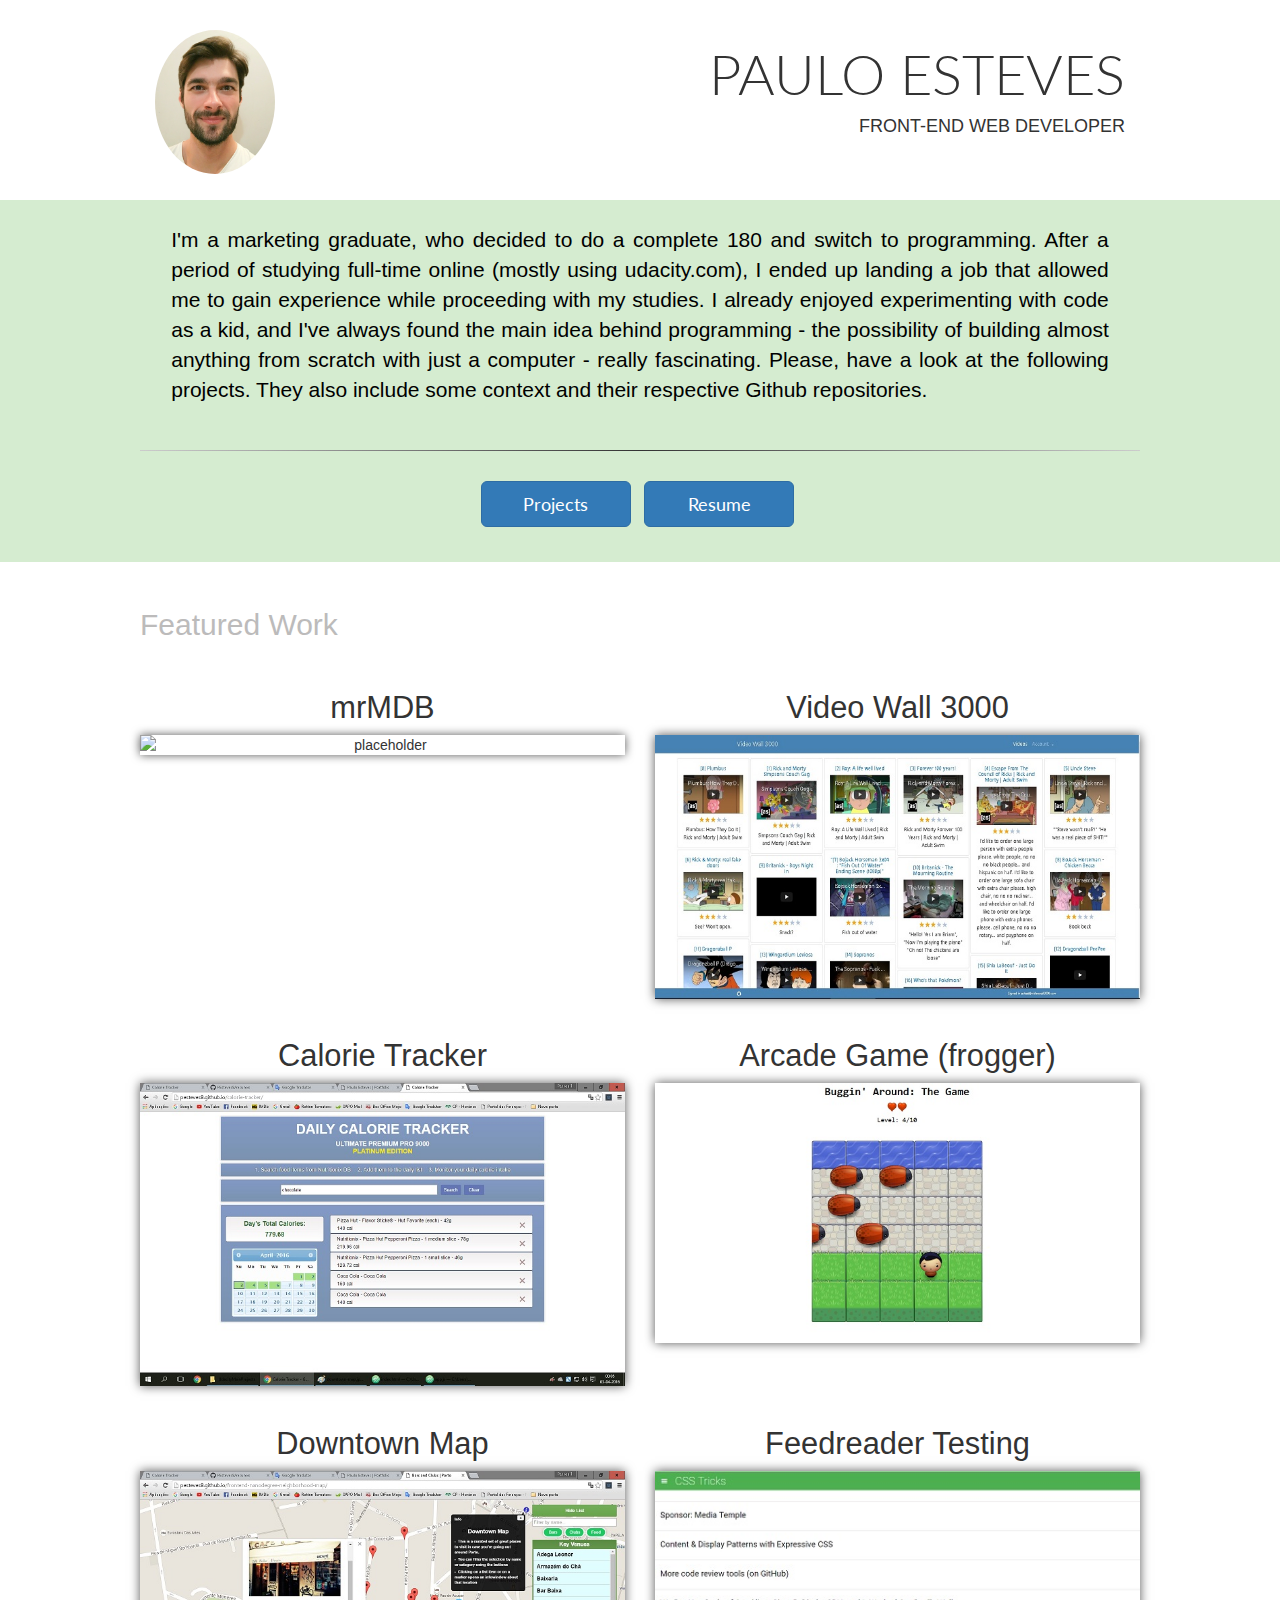
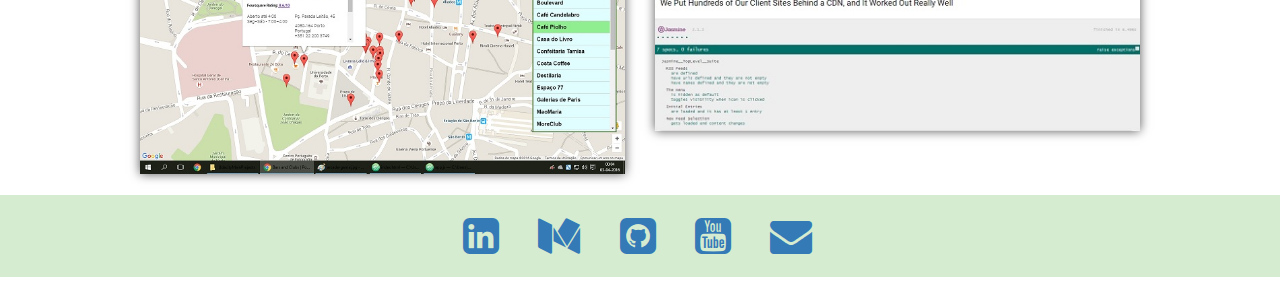
==== commit 0a734120: "Update content" ====
--- a/index.html
+++ b/index.html
@@ -28,8 +28,11 @@
       <div class="col-md-12 presentation-box text-center">
 
         <p class="text-justify presentation-text center-block">
-          Hi, my name is Paulo Esteves. I'm a marketing graduate and after a few years working in video production, marketing and translation, I decided to drop it all and study programming full-time. I've always found the main idea behind programming - the possibility
-          of building almost anything from scratch with just a computer - utterly fascinating. I've been interested in this since high school, but only recently I actually started getting my hands on every possible online programming course that I could, particularly those that form Udacity's Front-End Nanodegree. Please, have a look at the following projects. They also include some context and their respective Github repositories.
+          I'm a marketing graduate, who decided to do a complete 180 and switch to programming. After a period of studying full-time
+          online (mostly using udacity.com), I ended up landing a job that allowed me to gain experience while proceeding
+          with my studies. I already enjoyed experimenting with code as a kid, and I've always found the main idea behind
+          programming - the possibility of building almost anything from scratch with just a computer - really fascinating.
+          Please, have a look at the following projects. They also include some context and their respective Github repositories.
         </p>
         <hr>
         <ul class="list-unstyled list-inline menu">
@@ -46,50 +49,89 @@
       </div>
 
       <div class="row text-center">
+
+        <div class="col-md-6 project-box">
+          <h2>mrMDB</h2>
+          <img class="img-responsive center-block project-pic" alt="placeholder" src="images/mrmdb.jpg" data-toggle="modal" data-target="#project6"
+            width="500">
+        </div>
+
+        <div class="col-md-6 project-box">
+          <h2>Video Wall 3000</h2>
+          <img class="img-responsive center-block project-pic" alt="placeholder" src="images/videowall3000.jpg" data-toggle="modal" data-target="#project5"
+            width="500">
+        </div>
+
+
+
+
+      </div>
+      <div class="row text-center">
         <div class="col-md-6 project-box">
           <h2>Calorie Tracker</h2>
-          <img class="img-responsive project-pic project-pic" alt="Calorie Tracker Index" src="images/calorie-tracker.jpg" data-toggle="modal" data-target="#project1" width="500">
-        </div>
-
+          <img class="img-responsive project-pic project-pic" alt="Calorie Tracker Index" src="images/calorie-tracker.jpg" data-toggle="modal"
+            data-target="#project1" width="500">
+        </div>
+
+
+        <div class="col-md-6 project-box">
+          <h2>Arcade Game (frogger)</h2>
+          <img class="img-responsive center-block project-pic" alt="placeholder" src="images/arcade-game.jpg" data-toggle="modal" data-target="#project3"
+            width="500">
+        </div>
+
+      </div>
+      <div class="row text-center ">
         <div class="col-md-6 project-box">
           <h2>Downtown Map</h2>
-          <img class="img-responsive center-block project-pic" alt="placeholder" src="images/downtown-map.jpg" data-toggle="modal" data-target="#project2" width="500">
-        </div>
-      </div>
-      <div class="row text-center">
-        <div class="col-md-6 project-box">
-          <h2>Arcade Game (frogger)</h2>
-          <img class="img-responsive center-block project-pic" alt="placeholder" src="images/arcade-game.jpg" data-toggle="modal" data-target="#project3" width="500">
-        </div>
+          <img class="img-responsive center-block project-pic" alt="placeholder" src="images/downtown-map.jpg" data-toggle="modal"
+            data-target="#project2" width="500">
+        </div>
+
         <div class="col-md-6 project-box">
           <h2>Feedreader Testing</h2>
-          <img class="img-responsive center-block project-pic" alt="placeholder" src="images/feedreader-testing.jpg" data-toggle="modal" data-target="#project4" width="500">
-        </div>
-      </div>
-      <div class="row text-center ">
-        <div class="col-md-6 project-box">
-          <h2>Resume</h2>
-          <img class="img-responsive center-block project-pic" alt="placeholder" src="images/resume.jpg" data-toggle="modal" data-target="#project5" width="500">
-        </div>
-        <div class="col-md-6 project-box">
-          <h2>Portfolio</h2>
-          <img class="img-responsive center-block project-pic" alt="placeholder" src="images/portfolio.jpg" data-toggle="modal" data-target="#project6" width="500">
+          <img class="img-responsive center-block project-pic" alt="placeholder" src="images/feedreader-testing.jpg" data-toggle="modal"
+            data-target="#project4" width="500">
         </div>
       </div>
     </div>
     <div class="row">
       <div class="col-md-12 text-center social-icons-section">
         <ul class="list-unstyled list-inline">
-        <li><a href="https://pt.linkedin.com/in/pauloesteves8" target="_blank"><i class="fa fa-3x fa-linkedin-square"></i></a></li>
-        <li><a href="https://github.com/pesteves8" target="_blank"><i class="fa fa-3x fa-github-square"></i></a></li>
-        <li><a href="https://www.youtube.com/user/Stevesbros/videos?sort=p&view=0&flow=grid" target="_blank"><i class="fa fa-3x fa-youtube-square"></i></a></li>
-       <li><a href="mailto:pesteves8@gmail.com"><i class="fa fa-3x fa-envelope"></i></a></li>
-      </ul>
+          <li><a href="https://pt.linkedin.com/in/pauloesteves8" target="_blank"><i class="fa fa-3x fa-linkedin-square"></i></a></li>
+          <li><a href="https://www.medium.com/@pauloesteves8" target="_blank"><i class="fa fa-3x fa-medium"></i></a></li>
+          <li><a href="https://github.com/pesteves8" target="_blank"><i class="fa fa-3x fa-github-square"></i></a></li>
+          <li><a href="https://www.youtube.com/user/Stevesbros/videos?sort=p&view=0&flow=grid" target="_blank"><i class="fa fa-3x fa-youtube-square"></i></a></li>
+          <li><a href="mailto:pesteves8@gmail.com"><i class="fa fa-3x fa-envelope"></i></a></li>
+        </ul>
       </div>
     </div>
   </div>
 
   <!-- Modals - they open when a project image gets clicked -->
+  <div class="modal fade" id="project6" tabindex="-1" role="dialog" aria-labelledby="project6Label" aria-hidden="true">
+    <div class="modal-dialog">
+      <div class="modal-content">
+        <div class="modal-header">
+          <h2 class="modal-title text-center" id="project6Label">mrMDB</h2>
+        </div>
+        <div class="modal-body">
+          <img class="img-responsive center-block modal-pic" alt="app image" src="images/mrmdb.jpg">
+          <div class="modal-anchors text-center">
+            <a href="https://PEsteves8.github.io/mrmdb" target="_blank" class="btn btn-primary btn-large">View</a>
+            <a href="https://github.com/PEsteves8/mrmdb" target="_blank" class="btn btn-primary btn-large">Github Repo</a></div>
+          <p class="project-description text-justify">A personal project, built using Angular 1.x, SASS and Ecmascript6 (2015/Harmony), this project allows users to
+            search for a movie and get the ratings of the main film review websites, IMDb, Rotten Tomatoes and Metacritic.
+            It also includes general info about the movie. It was built in part, as a way to practice some new stuff, like
+            Angular 1.x, ES6, SASS, PostCSS (autoprefixer), modular JS (import/export es6 syntax), Webpack as a bundler and
+            replacement for Gulp, etc. Most of the data comes from omdb, a non-official imdb api.</p>
+        </div>
+        <div class="modal-footer">
+          <button type="button" class="btn btn-primary" data-dismiss="modal">Close</button>
+        </div>
+      </div>
+    </div>
+  </div>
   <div class="modal fade" id="project1" tabindex="-1" role="dialog" aria-labelledby="project1Label" aria-hidden="true">
     <div class="modal-dialog">
       <div class="modal-content">
@@ -101,7 +143,10 @@
           <div class="modal-anchors text-center">
             <a href="https://PEsteves8.github.io/calorie-tracker" target="_blank" class="btn btn-primary btn-large">View</a>
             <a href="https://github.com/PEsteves8/calorie-tracker" target="_blank" class="btn btn-primary btn-large">Github Repo</a></div>
-          <p class="project-description text-justify ">This project, built using Backbone.js, was created following a challenge by Udacity. The ideia was to learn Backbone.js from resources around the web and build an app that allowed users to look for food items from a DB and add them to a list that displayed the total calories. I ended up implementing the calendar as I felt it made perfect sense. For demonstration purposes, the data gets stored in a Firebase server.</p>
+          <p class="project-description text-justify ">This project, built using Backbone.js, was created following a challenge by Udacity. The ideia was to learn Backbone.js
+            from resources around the web and build an app that allowed users to look for food items from a DB and add them
+            to a list that displayed the total calories. I ended up implementing the calendar as I felt it made perfect sense.
+            For demonstration purposes, the data gets stored in a Firebase server.</p>
         </div>
         <div class="modal-footer">
           <button type="button" class="btn btn-primary" data-dismiss="modal">Close</button>
@@ -120,7 +165,12 @@
           <div class="modal-anchors text-center">
             <a href="https://pesteves8.github.io/frontend-nanodegree-neighborhood-map" target="_blank" class="btn btn-primary btn-large">View</a>
             <a href="https://github.com/PEsteves8/frontend-nanodegree-neighborhood-map" target="_blank" class="btn btn-primary btn-large">Github Repo</a></div>
-          <p class="project-description text-justify ">Part of Udacity's "Javascript Design Patterns" course, this project required students to build an app from scratch to practice using AJAX requests and an organizational framework, in this case, Knockout.js. It consists of a selection of bars and clubs in Porto's downtown. By providing the locations, the app uses Google Maps' API to populate the map with the markers. The infowindows show information fetched form Foursquare, that include rating, address, closing time and popular comments. There is also a live search box and a few buttons to help filter the list.</p>
+          <p class="project-description text-justify ">Part of Udacity's "Javascript Design Patterns" course, this project required students to build an app from scratch
+            to practice using AJAX requests and an organizational framework, in this case, Knockout.js. It consists of a
+            selection of bars and clubs in Porto's downtown. By providing the locations, the app uses Google Maps' API to
+            populate the map with the markers. The infowindows show information fetched form Foursquare, that include rating,
+            address, closing time and popular comments. There is also a live search box and a few buttons to help filter
+            the list.</p>
         </div>
         <div class="modal-footer">
           <button type="button" class="btn btn-primary" data-dismiss="modal">Close</button>
@@ -139,7 +189,9 @@
           <div class="modal-anchors text-center">
             <a href="https://pesteves8.github.io/frontend-nanodegree-arcade-game" target="_blank" class="btn btn-primary btn-large">View</a>
             <a href="https://github.com/PEsteves8/frontend-nanodegree-arcade-game" target="_blank" class="btn btn-primary btn-large">Github Repo</a></div>
-          <p class="project-description text-justify ">Part of an Udacity course on Object Oriented Programming, taught by Hack Reactor's founder, Marcus Phillips, this was a project that required students to use provided character and environment designs, and write the code for the behavior of the game. It was built using the HTML5 canvas.</p>
+          <p class="project-description text-justify ">Part of an Udacity course on Object Oriented Programming, taught by Hack Reactor's founder, Marcus Phillips, this
+            was a project that required students to use provided character and environment designs, and write the code for
+            the behavior of the game. It was built using the HTML5 canvas.</p>
         </div>
         <div class="modal-footer">
           <button type="button" class="btn btn-primary" data-dismiss="modal">Close</button>
@@ -158,8 +210,10 @@
           <div class="modal-anchors text-center">
             <a href="https://pesteves8.github.io/frontend-nanodegree-feedreader-testing" target="_blank" class="btn btn-primary btn-large">View</a>
             <a href="https://github.com/PEsteves8/frontend-nanodegree-feedreader-testing" target="_blank" class="btn btn-primary btn-large">Github Repo</a></div>
-          <p class="project-description text-justify ">The idea for this Udacity project was to introduce students to test oriented programming. The objective was to write a series of tests using the Jasmine testing framework. It was one of two projects that consisted in working with already
-            existing projects. The other one was dedicated to Web Performance, focused on improving loading times and frame rate.</p>
+          <p class="project-description text-justify ">The idea for this Udacity project was to introduce students to test oriented programming. The objective was to
+            write a series of tests using the Jasmine testing framework. It was one of two projects that consisted in working
+            with already existing projects. The other one was dedicated to Web Performance, focused on improving loading
+            times and frame rate.</p>
         </div>
         <div class="modal-footer">
           <button type="button" class="btn btn-primary" data-dismiss="modal">Close</button>
@@ -171,40 +225,26 @@
     <div class="modal-dialog">
       <div class="modal-content">
         <div class="modal-header">
-          <h2 class="modal-title text-center" id="project5Label">Interactive Resume</h2>
-        </div>
-        <div class="modal-body">
-          <img class="img-responsive center-block modal-pic" alt="app image" src="images/resume.jpg">
-          <div class="modal-anchors text-center">
-            <a href="https://pesteves8.github.io/resume" target="_blank" class="btn btn-primary btn-large">View</a>
-            <a href="https://github.com/PEsteves8/resume" target="_blank" class="btn btn-primary btn-large">Github Repo</a></div>
-          <p class="project-description text-justify ">The second of Udacity's Front-End Nanodegree projects, it's main goals were to allow students to practice using templates, jQuery and JSON, while building an actual useful resume. The data is structured in JSON format, and it's placed dynamically on the page, making
-            it pretty easy to edit.</p>
-        </div>
-        <div class="modal-footer">
-          <button type="button" class="btn btn-primary" data-dismiss="modal">Close</button>
-        </div>
-      </div>
-    </div>
-  </div>
-  <div class="modal fade" id="project6" tabindex="-1" role="dialog" aria-labelledby="project6Label" aria-hidden="true">
-    <div class="modal-dialog">
-      <div class="modal-content">
-        <div class="modal-header">
-          <h2 class="modal-title text-center" id="project6Label">Portfolio</h2>
-        </div>
-        <div class="modal-body">
-          <img class="img-responsive center-block modal-pic" alt="app image" src="images/portfolio.jpg">
-          <div class="modal-anchors text-center">
-            <a href="https://github.com/PEsteves8/PEsteves8.github.io" target="_blank" class="btn btn-primary btn-large">Github Repo</a></div>
-          <p class="project-description text-justify ">The site you're visiting right now, this was a simple project required for an Udacity course. The goal was to build a website based on a design mock, using the Bootstrap framework. The students were then encouraged to add their personal touch. The idea is that this first project could work as an actual portfolio for further Udacity projects.</p>
-        </div>
-        <div class="modal-footer">
-          <button type="button" class="btn btn-primary" data-dismiss="modal">Close</button>
-        </div>
-      </div>
-    </div>
-  </div>
+          <h2 class="modal-title text-center" id="project5Label">Video Wall 3000</h2>
+        </div>
+        <div class="modal-body">
+          <img class="img-responsive center-block modal-pic" alt="app image" src="images/videowall3000.jpg">
+          <div class="modal-anchors text-center">
+            <a href="https://pesteves8.github.io/video-wall" target="_blank" class="btn btn-primary btn-large">View</a>
+            <a href="https://github.com/PEsteves8/video-wall" target="_blank" class="btn btn-primary btn-large">Github Repo</a></div>
+          <p class="project-description text-justify ">Originally part of a challenge I found online.
+The ideia was to build the front end of a Mongo/Express project.
+I decided to do it with the latest version of Angular.
+After finishing it, I changed it significantly and, to keep it simple and to easily host it on Github, I moved the back-end to a Firebase project and switched the local videos (mostly educational) to Youtube embeds.
+The new selection of videos is also... educational.</p>
+        </div>
+        <div class="modal-footer">
+          <button type="button" class="btn btn-primary" data-dismiss="modal">Close</button>
+        </div>
+      </div>
+    </div>
+  </div>
+
 </body>
 
-</html>
+</html>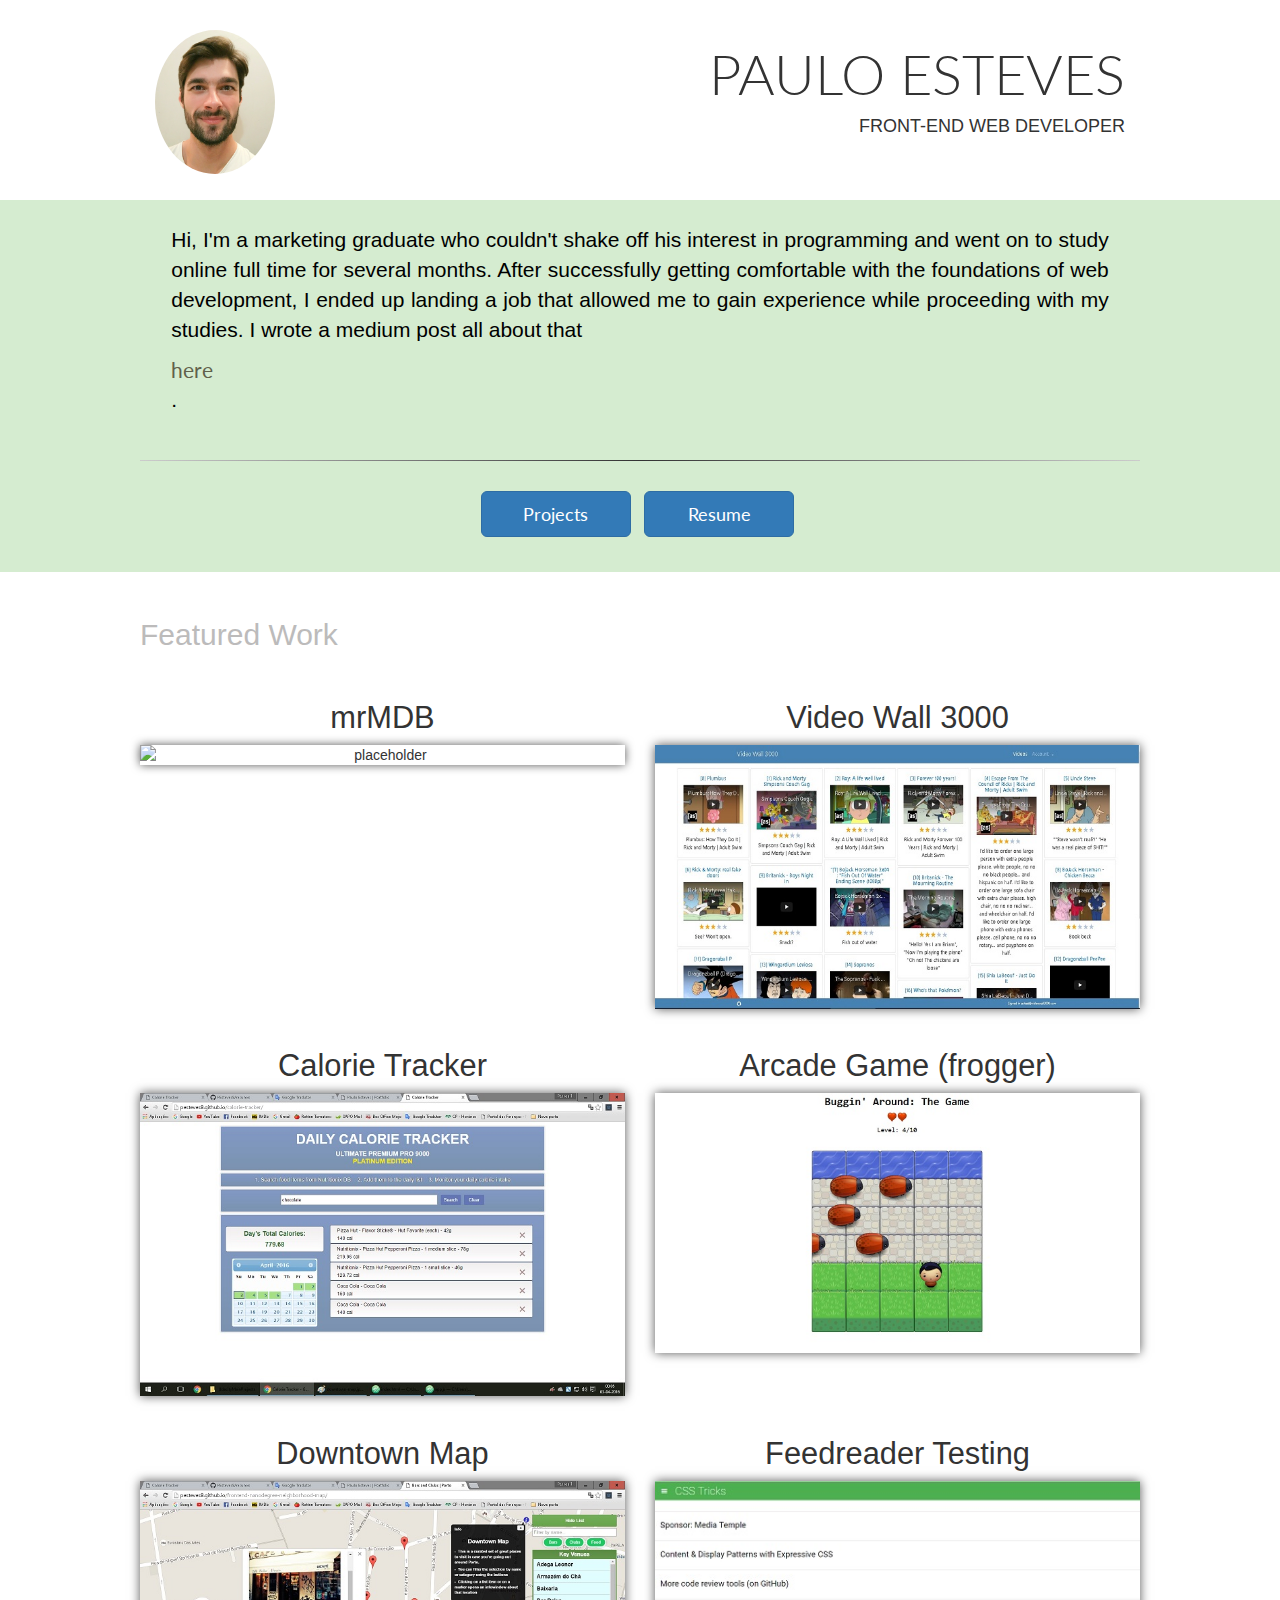
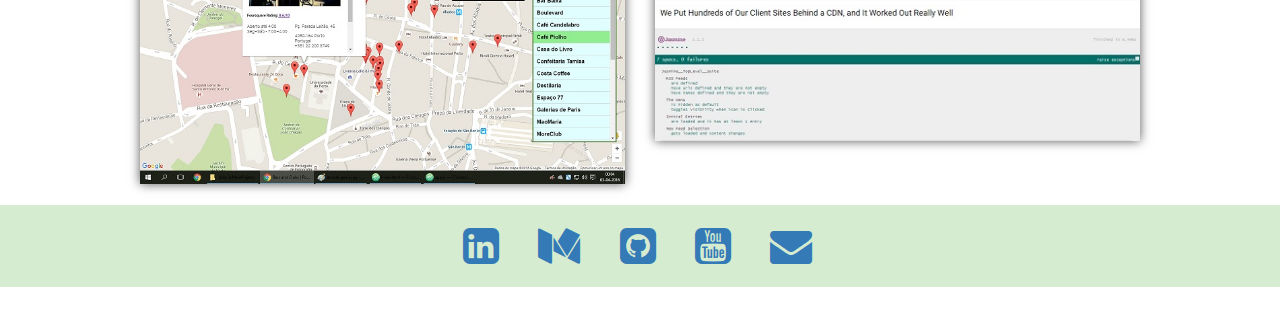
==== commit 3e1e0377: "Update index.html" ====
--- a/index.html
+++ b/index.html
@@ -28,11 +28,10 @@
       <div class="col-md-12 presentation-box text-center">
 
         <p class="text-justify presentation-text center-block">
-          I'm a marketing graduate, who decided to do a complete 180 and switch to programming. After a period of studying full-time
-          online (mostly using udacity.com), I ended up landing a job that allowed me to gain experience while proceeding
-          with my studies. I already enjoyed experimenting with code as a kid, and I've always found the main idea behind
-          programming - the possibility of building almost anything from scratch with just a computer - really fascinating.
-          Please, have a look at the following projects. They also include some context and their respective Github repositories.
+         Hi, I'm a marketing graduate who couldn't shake off his interest in programming and went on to study online full time for several months.
+
+After successfully getting comfortable with the foundations of web development, I ended up landing a job that allowed me to gain experience while proceeding with my studies. 
+          I wrote a medium post all about that <a href="https://medium.com/@pauloesteves8/changing-careers-by-studying-online-a-review-of-some-of-the-best-resources-ebd6869939b7">here</a>.
         </p>
         <hr>
         <ul class="list-unstyled list-inline menu">
@@ -247,4 +246,4 @@
 
 </body>
 
-</html>+</html>
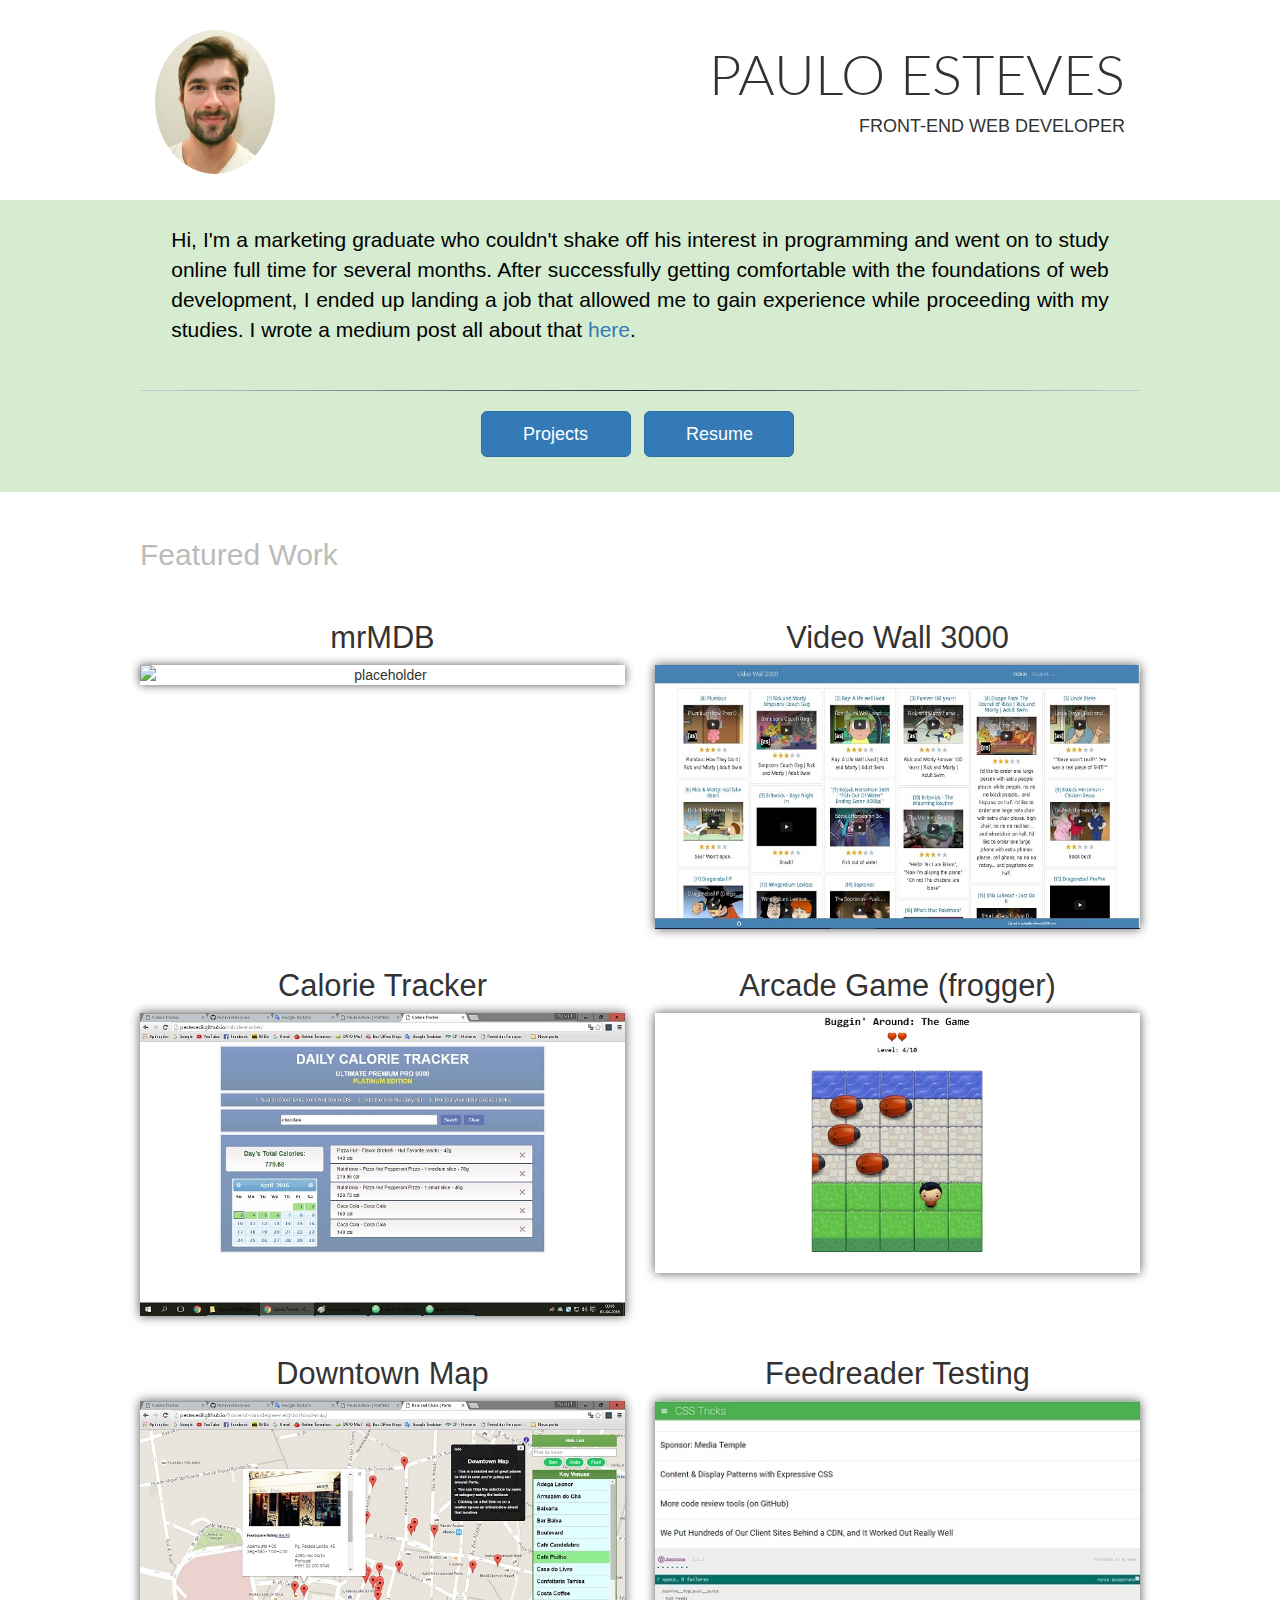
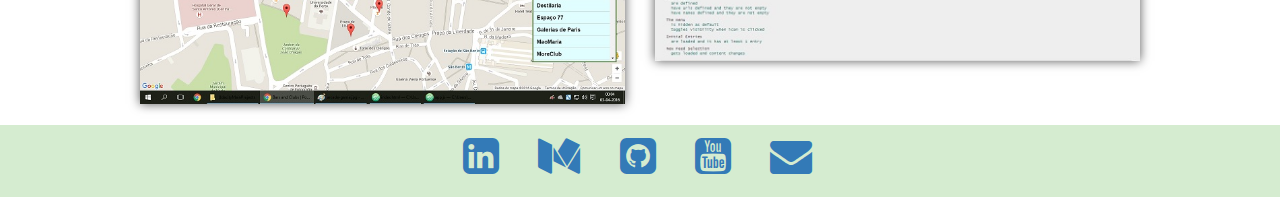
==== commit c7c0d590: "Update intro text" ====
--- a/index.html
+++ b/index.html
@@ -31,7 +31,7 @@
          Hi, I'm a marketing graduate who couldn't shake off his interest in programming and went on to study online full time for several months.
 
 After successfully getting comfortable with the foundations of web development, I ended up landing a job that allowed me to gain experience while proceeding with my studies. 
-          I wrote a medium post all about that <a href="https://medium.com/@pauloesteves8/changing-careers-by-studying-online-a-review-of-some-of-the-best-resources-ebd6869939b7">here</a>.
+          I wrote a medium post all about that <a href="https://medium.com/@pauloesteves8/changing-careers-by-studying-online-a-review-of-some-of-the-best-resources-ebd6869939b7"  target="_blank">here</a>.
         </p>
         <hr>
         <ul class="list-unstyled list-inline menu">
--- a/css/styles.css
+++ b/css/styles.css
@@ -2,12 +2,7 @@
   font-family: 'Arial', Helvetica, sans-serif;
   margin-top: 20px;
 }
-a {
-  font-family: 'Lato', sans-serif;
-  color: #60604a;
-  display: block;
-  margin-top: 10px;
-}
+
 hr {
   border: 0;
   height: 1px;
@@ -102,6 +97,11 @@
 .modal-buttons {
   margin-top: 2%;
 }
+
+.modal-anchors {
+  margin-top: 10px;
+}
+
 .modal-anchors a {
   width: 120px;
 }
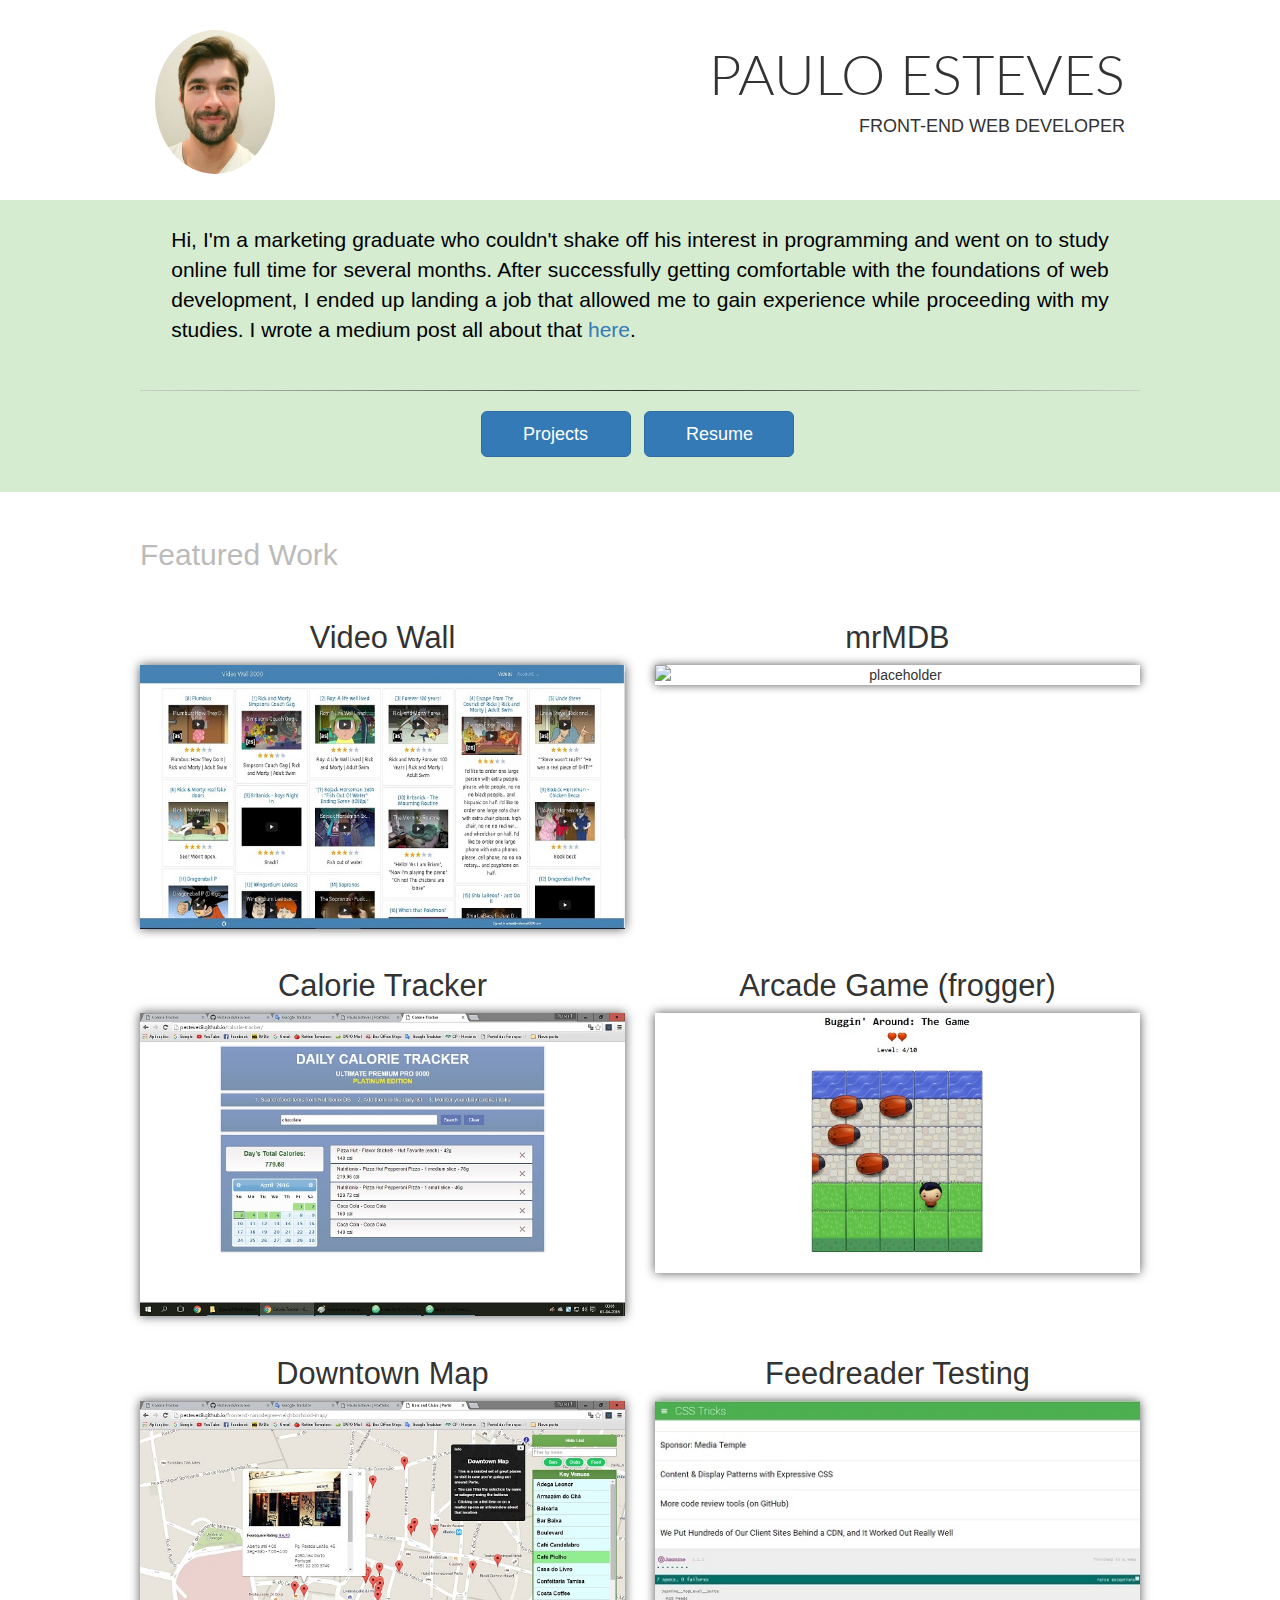
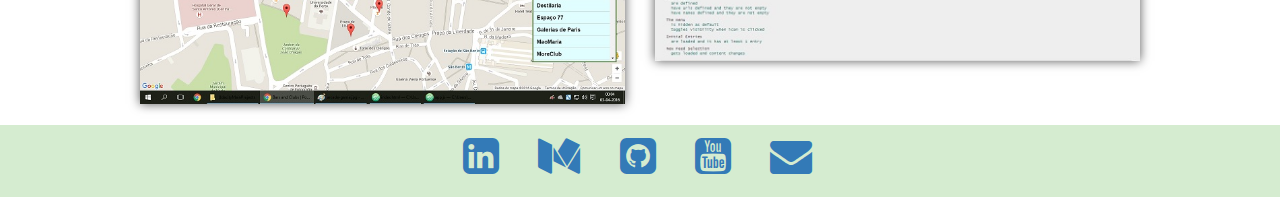
==== commit 7727b551: "Fixed google tag id" ====
--- a/index.html
+++ b/index.html
@@ -2,6 +2,15 @@
 <html>
 
 <head>
+
+  <!-- Google Tag Manager -->
+<script>(function(w,d,s,l,i){w[l]=w[l]||[];w[l].push({'gtm.start':
+new Date().getTime(),event:'gtm.js'});var f=d.getElementsByTagName(s)[0],
+j=d.createElement(s),dl=l!='dataLayer'?'&l='+l:'';j.async=true;j.src=
+'https://www.googletagmanager.com/gtm.js?id='+i+dl;f.parentNode.insertBefore(j,f);
+})(window,document,'script','dataLayer','GTM-K93NZJF');</script>
+<!-- End Google Tag Manager -->
+  
   <meta charset="utf-8">
   <meta name="viewport" content="width=device-width, initial-scale=1">
   <title>Paulo Esteves | Portfolio</title>
@@ -14,6 +23,11 @@
 </head>
 
 <body>
+ <!-- Google Tag Manager (noscript) -->
+<noscript><iframe src="https://www.googletagmanager.com/ns.html?id=GTM-K93NZJF"
+height="0" width="0" style="display:none;visibility:hidden"></iframe></noscript>
+<!-- End Google Tag Manager (noscript) -->
+  
   <div class="container-fluid">
     <div class="row header-row">
       <div class="col-sm-3">
@@ -49,20 +63,17 @@
 
       <div class="row text-center">
 
+          <div class="col-md-6 project-box">
+          <h2>Video Wall</h2>
+          <img class="img-responsive center-block project-pic" alt="placeholder" src="images/videowall3000.jpg" data-toggle="modal" data-target="#project5"
+            width="500">
+        </div>
+        
         <div class="col-md-6 project-box">
           <h2>mrMDB</h2>
           <img class="img-responsive center-block project-pic" alt="placeholder" src="images/mrmdb.jpg" data-toggle="modal" data-target="#project6"
             width="500">
         </div>
-
-        <div class="col-md-6 project-box">
-          <h2>Video Wall 3000</h2>
-          <img class="img-responsive center-block project-pic" alt="placeholder" src="images/videowall3000.jpg" data-toggle="modal" data-target="#project5"
-            width="500">
-        </div>
-
-
-
 
       </div>
       <div class="row text-center">
@@ -230,12 +241,10 @@
           <img class="img-responsive center-block modal-pic" alt="app image" src="images/videowall3000.jpg">
           <div class="modal-anchors text-center">
             <a href="https://pesteves8.github.io/video-wall" target="_blank" class="btn btn-primary btn-large">View</a>
-            <a href="https://github.com/PEsteves8/video-wall" target="_blank" class="btn btn-primary btn-large">Github Repo</a></div>
-          <p class="project-description text-justify ">Originally part of a challenge I found online.
+            <a href="https://github.com/PEsteves8/video-wall/tree/master" target="_blank" class="btn btn-primary btn-large">Github Repo</a></div>
+          <p class="project-description text-justify ">Using Angular 4, this was originally part of a challenge I found online.
 The ideia was to build the front end of a Mongo/Express project.
-I decided to do it with the latest version of Angular.
-After finishing it, I changed it significantly and, to keep it simple and to easily host it on Github, I moved the back-end to a Firebase project and switched the local videos (mostly educational) to Youtube embeds.
-The new selection of videos is also... educational.</p>
+After finishing it, I changed it significantly and, to keep it simple and to easily host it on Github, I moved the back-end to a Firebase project and switched the locally stored videos (originally educational videos) to Youtube embeds.</p>
         </div>
         <div class="modal-footer">
           <button type="button" class="btn btn-primary" data-dismiss="modal">Close</button>
